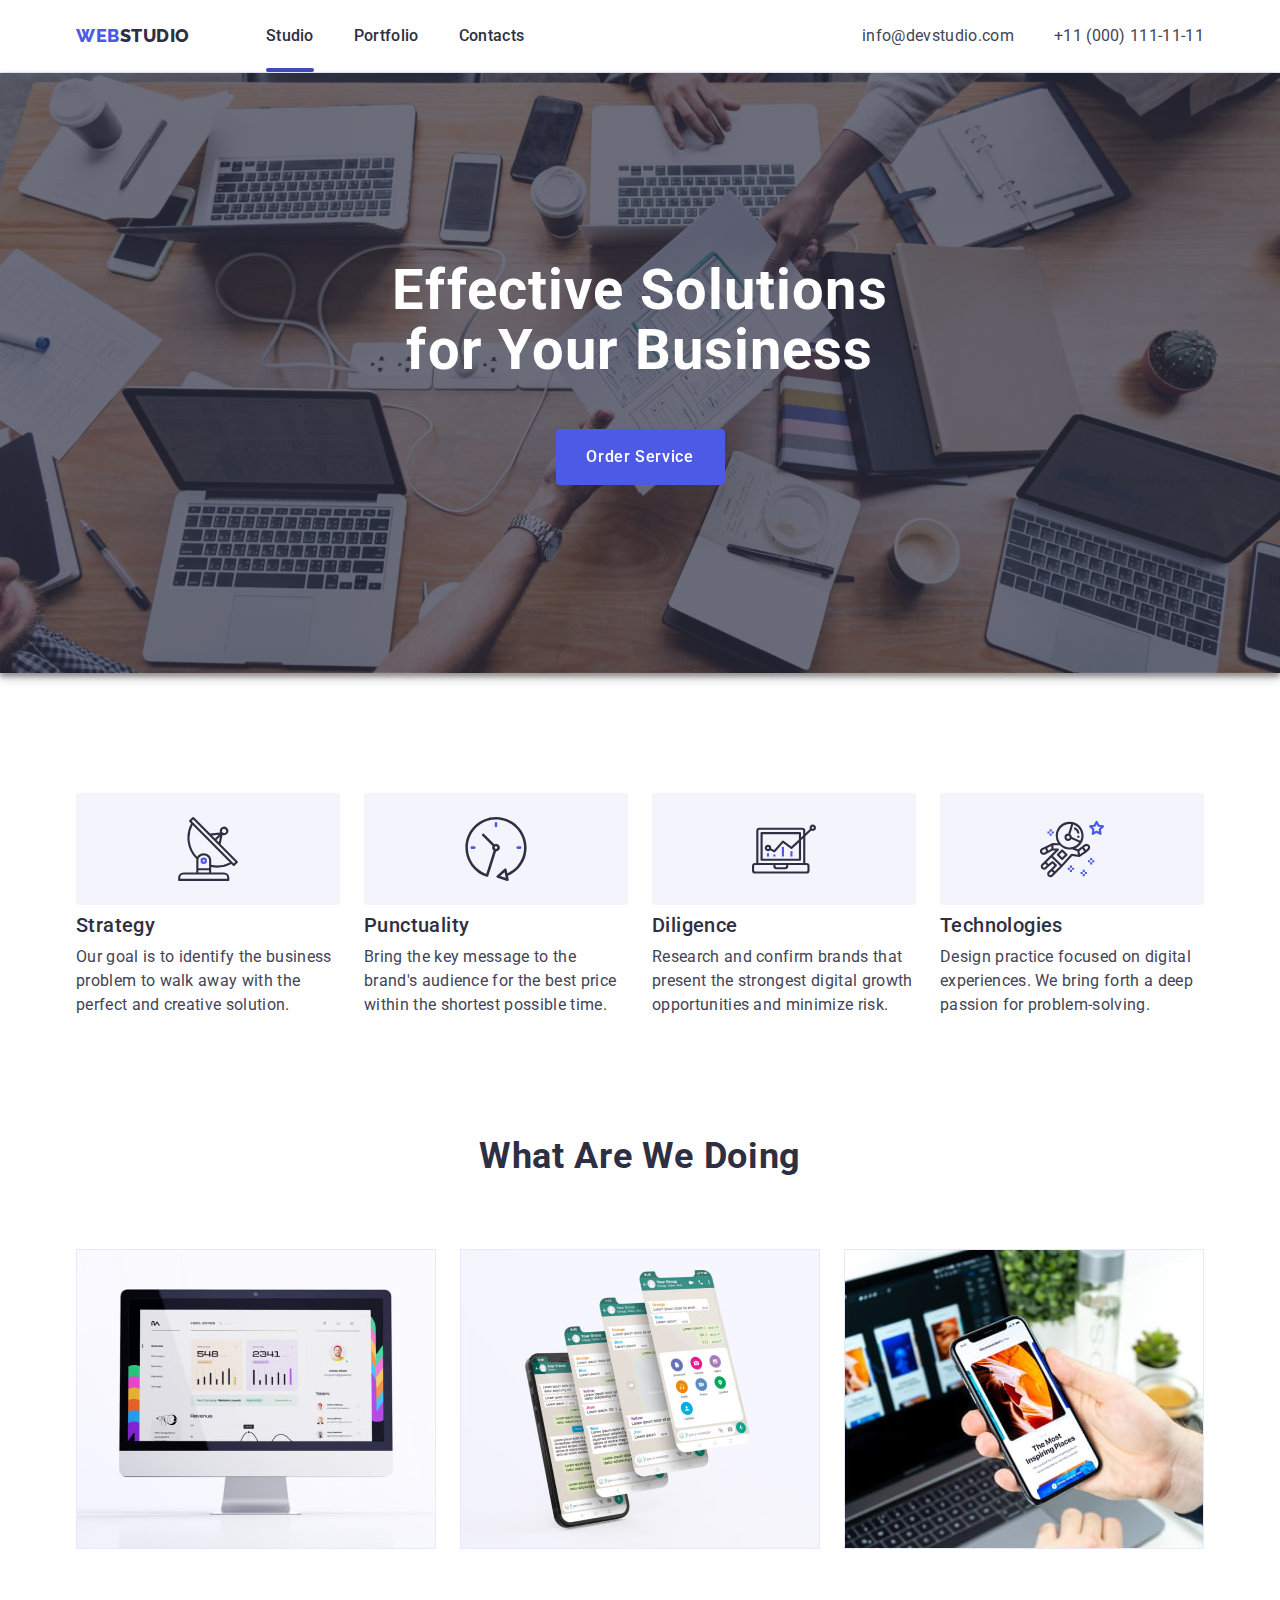
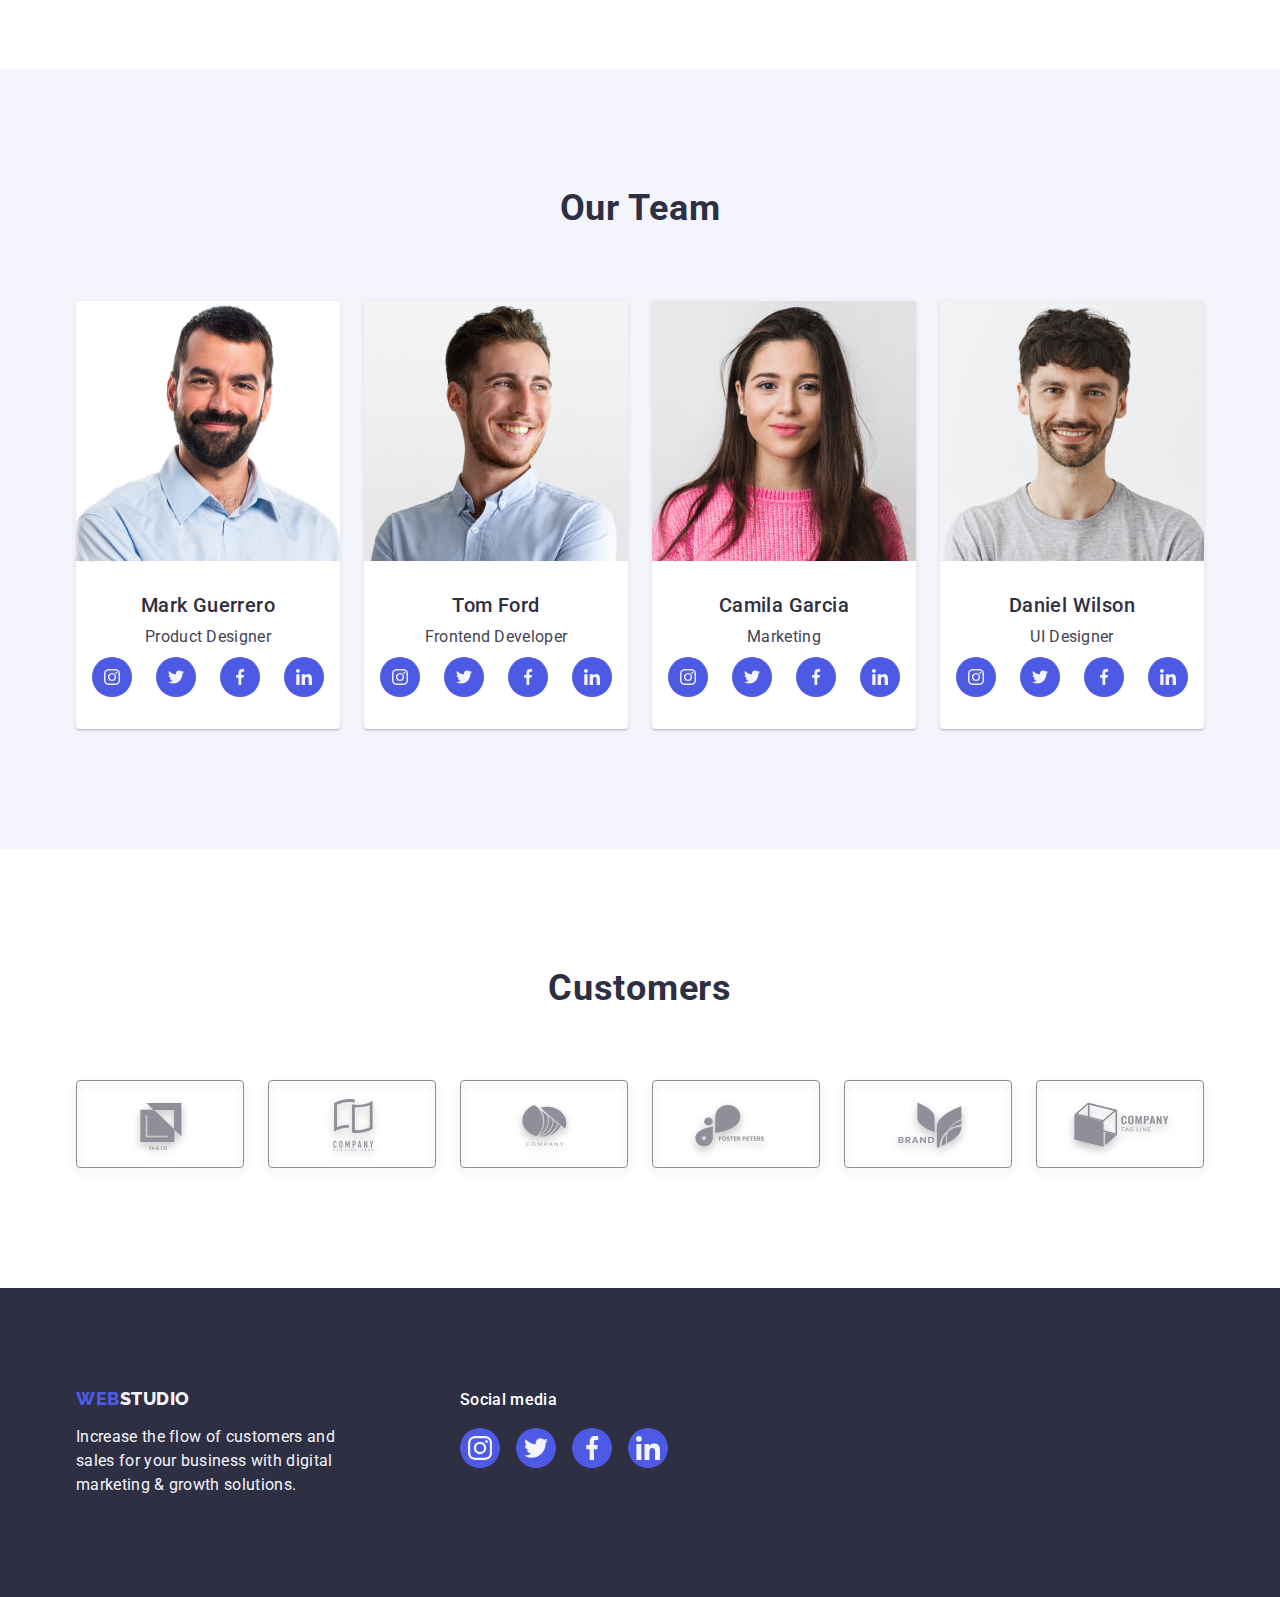
==== index.html @ bbe03c42 "overlay" ====
<!DOCTYPE html>
<html lang="en">
  <head>
    <meta charset="UTF-8" />
    <meta http-equiv="X-UA-Compatible" content="IE=edge" />
    <meta name="viewport" content="width=device-width, initial-scale=1.0" />
    <title>Web Studio</title>
    <!-- Fonts -->
    <link rel="preconnect" href="https://fonts.googleapis.com" />
    <link rel="preconnect" href="https://fonts.gstatic.com" crossorigin />
    <link
      href="https://fonts.googleapis.com/css2?family=Raleway:wght@800&family=Roboto:wght@400;500;700;900&display=swap"
      rel="stylesheet"
    />
    <!-- Normalize -->
    <link
      rel="stylesheet"
      href="https://cdnjs.cloudflare.com/ajax/libs/modern-normalize/1.0.0/modern-normalize.min.css"
    />
    <!-- css -->
    <link rel="stylesheet" href="css/styles.css" />
  </head>
  <body>
    <!-- header -->

    <header class="header">
      <!-- navigation -->
      <div class="container-header container">
        <nav class="header-nav">
          <a href="./index.html" class="header-nav-logo link logo"
            >Web<span class="logo-lead">Studio</span></a
          >
          <ul class="header-nav-list list">
            <li class="header-nav-item active">
              <a href="./index.html" class="header-nav-link link primary-text"
                >Studio</a
              >
            </li>
            <li class="header-nav-item">
              <a
                href="./portfolio.html"
                class="header-nav-link link primary-text"
                >Portfolio</a
              >
            </li>
            <li class="header-nav-item">
              <a href="" class="header-nav-link link primary-text">Contacts</a>
            </li>
          </ul>
        </nav>
        <!-- address -->
        <address class="header-address">
          <ul class="header-cont-list list">
            <li class="header-cont-item">
              <a
                href="mailto:info@devstudio.com"
                class="header-cont-link link primary-text"
                >info@devstudio.com</a
              >
            </li>
            <li class="header-cont-item">
              <a
                href="tel:+110001111111"
                class="header-cont-link link primary-text"
                >+11 (000) 111-11-11</a
              >
            </li>
          </ul>
        </address>
      </div>
    </header>
    <main>
      <!-- hero 1-->

      <section class="hero hero-bg">
        <div class="container">
          <h1 class="hero-title">Effective Solutions for Your Business</h1>
          <button type="button" class="hero-btn btn primary-text">
            Order Service
          </button>
        </div>
      </section>

      <!-- Features 2-->

      <section class="features section">
        <div class="container">
          <h2 hidden class="features-title">Features</h2>
          <ul class="features-list list">
            <li class="features-item">
              <div class="features-icon-bg">
                <svg class="features-icon" width="64" height="64">
                  <use href="./images/icons.svg#antenna"></use>
                </svg>
              </div>
              <!-- img -->
              <h3 class="features-subtitle subtitle">Strategy</h3>
              <p class="features-desc primary-text">
                Our goal is to identify the business problem to walk away with
                the perfect and creative solution.
              </p>
            </li>
            <li class="features-item">
              <div class="features-icon-bg">
                <svg class="features-icon" width="64" height="64">
                  <use href="./images/icons.svg#clock"></use>
                </svg>
              </div>
              <!-- img -->
              <h3 class="features-subtitle subtitle">Punctuality</h3>
              <p class="features-desc primary-text">
                Bring the key message to the brand's audience for the best price
                within the shortest possible time.
              </p>
            </li>
            <li class="features-item">
              <div class="features-icon-bg">
                <svg class="features-icon" width="64" height="64">
                  <use href="./images/icons.svg#diagram"></use>
                </svg>
              </div>
              <!-- img -->
              <h3 class="features-subtitle subtitle">Diligence</h3>
              <p class="features-desc primary-text">
                Research and confirm brands that present the strongest digital
                growth opportunities and minimize risk.
              </p>
            </li>
            <li class="features-item">
              <div class="features-icon-bg">
                <svg class="features-icon" width="64" height="64">
                  <use href="./images/icons.svg#astronaut"></use>
                </svg>
              </div>
              <!-- img -->
              <h3 class="features-subtitle subtitle">Technologies</h3>
              <p class="features-desc primary-text">
                Design practice focused on digital experiences. We bring forth a
                deep passion for problem-solving.
              </p>
            </li>
          </ul>
        </div>
      </section>

      <!-- Examples 3-->

      <section class="examples section">
        <div class="container">
          <h2 class="examples-title title">What are we doing</h2>
          <ul class="examples-list list">
            <li class="examples-item">
              <img
                src="./images/wawd/img1.jpg"
                alt="img1"
                width="360"
                class="examples-img"
              />
            </li>
            <li class="examples-item">
              <img
                src="./images/wawd/img2.jpg"
                alt="img2"
                width="360"
                class="examples-img"
              />
            </li>
            <li class="examples-item">
              <img
                src="./images/wawd/img3.jpg"
                alt="img3"
                width="360"
                class="examples-img"
              />
            </li>
          </ul>
        </div>
      </section>

      <!-- Our team 4-->

      <section class="team section">
        <div class="container">
          <h2 class="team-title title">Our Team</h2>
          <ul class="team-list list">
            <li class="team-item">
              <img
                src="./images/our_team/markguerrero.jpg"
                alt="Mark Guerrero"
                width="264"
                class="team-img"
              />
              <div class="team-card">
                <h3 class="team-subtitle subtitle">Mark Guerrero</h3>
                <p class="team-desc primary-text">Product Designer</p>
                <ul class="social-list-tc list">
                  <li class="social-item">
                    <a
                      href="https://www.instagram.com/"
                      target="_blank"
                      rel="noreferer noopener"
                      class="social-team-card"
                    >
                      <svg class="social-icon" width="16" height="16">
                        <use href="./images/icons.svg#instagram"></use>
                      </svg>
                    </a>
                  </li>
                  <li class="social-item">
                    <a
                      href="https://twitter.com/"
                      target="_blank"
                      rel="noreferer noopener"
                      class="social-team-card"
                    >
                      <svg class="social-icon" width="16" height="16">
                        <use href="./images/icons.svg#twitter"></use>
                      </svg>
                    </a>
                  </li>
                  <li class="social-item">
                    <a
                      href="https://facebook.com/"
                      target="_blank"
                      rel="noreferer noopener"
                      class="social-team-card"
                    >
                      <svg class="social-icon" width="16" height="16">
                        <use href="./images/icons.svg#facebook"></use>
                      </svg>
                    </a>
                  </li>
                  <li class="social-item">
                    <a
                      href="https://linkedin.com/"
                      target="_blank"
                      rel="noreferer noopener"
                      class="social-team-card"
                    >
                      <svg class="social-icon" width="16" height="16">
                        <use href="./images/icons.svg#linkedin"></use>
                      </svg>
                    </a>
                  </li>
                </ul>
              </div>
            </li>
            <li class="team-item">
              <img
                src="./images/our_team/tomford.jpg"
                alt="Tom Ford"
                width="264"
                class="team-img"
              />
              <div class="team-card">
                <h3 class="team-subtitle subtitle">Tom Ford</h3>
                <p class="team-desc primary-text">Frontend Developer</p>
                <ul class="social-list-tc list">
                  <li class="social-item">
                    <a
                      href="https://www.instagram.com/"
                      target="_blank"
                      rel="noreferer noopener"
                      class="social-team-card"
                    >
                      <svg class="social-icon" width="16" height="16">
                        <use href="./images/icons.svg#instagram"></use>
                      </svg>
                    </a>
                  </li>
                  <li class="social-item">
                    <a
                      href="https://twitter.com/"
                      target="_blank"
                      rel="noreferer noopener"
                      class="social-team-card"
                    >
                      <svg class="social-icon" width="16" height="16">
                        <use href="./images/icons.svg#twitter"></use>
                      </svg>
                    </a>
                  </li>
                  <li class="social-item">
                    <a
                      href="https://facebook.com/"
                      target="_blank"
                      rel="noreferer noopener"
                      class="social-team-card"
                    >
                      <svg class="social-icon" width="16" height="16">
                        <use href="./images/icons.svg#facebook"></use>
                      </svg>
                    </a>
                  </li>
                  <li class="social-item">
                    <a
                      href="https://linkedin.com/"
                      target="_blank"
                      rel="noreferer noopener"
                      class="social-team-card"
                    >
                      <svg class="social-icon" width="16" height="16">
                        <use href="./images/icons.svg#linkedin"></use>
                      </svg>
                    </a>
                  </li>
                </ul>
              </div>
            </li>
            <li class="team-item">
              <img
                src="./images/our_team/camilagarcia.jpg"
                alt="Camila Garcia"
                width="264"
                class="team-img"
              />
              <div class="team-card">
                <h3 class="team-subtitle subtitle">Camila Garcia</h3>
                <p class="team-desc primary-text">Marketing</p>
                <ul class="social-list-tc list">
                  <li class="social-item">
                    <a
                      href="https://www.instagram.com/"
                      target="_blank"
                      rel="noreferer noopener"
                      class="social-team-card"
                    >
                      <svg class="social-icon" width="16" height="16">
                        <use href="./images/icons.svg#instagram"></use>
                      </svg>
                    </a>
                  </li>
                  <li class="social-item">
                    <a
                      href="https://twitter.com/"
                      target="_blank"
                      rel="noreferer noopener"
                      class="social-team-card"
                    >
                      <svg class="social-icon" width="16" height="16">
                        <use href="./images/icons.svg#twitter"></use>
                      </svg>
                    </a>
                  </li>
                  <li class="social-item">
                    <a
                      href="https://facebook.com/"
                      target="_blank"
                      rel="noreferer noopener"
                      class="social-team-card"
                    >
                      <svg class="social-icon" width="16" height="16">
                        <use href="./images/icons.svg#facebook"></use>
                      </svg>
                    </a>
                  </li>
                  <li class="social-item">
                    <a
                      href="https://linkedin.com/"
                      target="_blank"
                      rel="noreferer noopener"
                      class="social-team-card"
                    >
                      <svg class="social-icon" width="16" height="16">
                        <use href="./images/icons.svg#linkedin"></use>
                      </svg>
                    </a>
                  </li>
                </ul>
              </div>
            </li>
            <li class="team-item">
              <img
                src="./images/our_team/danielwilson.jpg"
                alt="Daniel Wilson"
                width="264"
                class="team-img"
              />
              <div class="team-card">
                <h3 class="team-subtitle subtitle">Daniel Wilson</h3>
                <p class="team-desc primary-text">UI Designer</p>
                <ul class="social-list-tc list">
                  <li class="social-item">
                    <a
                      href="https://www.instagram.com/"
                      target="_blank"
                      rel="noreferer noopener"
                      class="social-team-card"
                    >
                      <svg class="social-icon" width="16" height="16">
                        <use href="./images/icons.svg#instagram"></use>
                      </svg>
                    </a>
                  </li>
                  <li class="social-item">
                    <a
                      href="https://twitter.com/"
                      target="_blank"
                      rel="noreferer noopener"
                      class="social-team-card"
                    >
                      <svg class="social-icon" width="16" height="16">
                        <use href="./images/icons.svg#twitter"></use>
                      </svg>
                    </a>
                  </li>
                  <li class="social-item">
                    <a
                      href="https://facebook.com/"
                      target="_blank"
                      rel="noreferer noopener"
                      class="social-team-card"
                    >
                      <svg class="social-icon" width="16" height="16">
                        <use href="./images/icons.svg#facebook"></use>
                      </svg>
                    </a>
                  </li>
                  <li class="social-item">
                    <a
                      href="https://linkedin.com/"
                      target="_blank"
                      rel="noreferer noopener"
                      class="social-team-card"
                    >
                      <svg class="social-icon" width="16" height="16">
                        <use href="./images/icons.svg#linkedin"></use>
                      </svg>
                    </a>
                  </li>
                </ul>
              </div>
            </li>
          </ul>
        </div>
      </section>

      <!-- Customers 5-->

      <section class="customers section">
        <div class="container">
          <h2 class="cust-title title">Customers</h2>
          <ul class="cust-list list">
            <li class="cust-list-item">
              <a
                href=""
                target="_blank"
                rel="noreferer noopener"
                class="cust-link"
              >
                <svg class="cust-icon" width="104" height="56">
                  <use href="./images/icons.svg#cx1"></use>
                </svg>
              </a>
            </li>
            <li class="cust-list-item">
              <a
                href=""
                target="_blank"
                rel="noreferer noopener"
                class="cust-link"
              >
                <svg class="cust-icon" width="104" height="56">
                  <use href="./images/icons.svg#cx2"></use>
                </svg>
              </a>
            </li>
            <li class="cust-list-item">
              <a
                href=""
                target="_blank"
                rel="noreferer noopener"
                class="cust-link"
              >
                <svg class="cust-icon" width="104" height="56">
                  <use href="./images/icons.svg#cx3"></use>
                </svg>
              </a>
            </li>
            <li class="cust-list-item">
              <a
                href=""
                target="_blank"
                rel="noreferer noopener"
                class="cust-link"
              >
                <svg class="cust-icon" width="104" height="56">
                  <use href="./images/icons.svg#cx4"></use>
                </svg>
              </a>
            </li>
            <li class="cust-list-item">
              <a
                href=""
                target="_blank"
                rel="noreferer noopener"
                class="cust-link"
              >
                <svg class="cust-icon" width="104" height="56">
                  <use href="./images/icons.svg#cx5"></use>
                </svg>
              </a>
            </li>
            <li class="cust-list-item">
              <a
                href=""
                target="_blank"
                rel="noreferer noopener"
                class="cust-link"
              >
                <svg class="cust-icon" width="104" height="56">
                  <use href="./images/icons.svg#cx6"></use>
                </svg>
              </a>
            </li>
          </ul>
        </div>
      </section>
    </main>

    <!-- footer -->

    <footer class="footer">
      <div class="container">
        <div class="footer-flex">
          <a href="./index.html" class="footer-logo link logo"
            >Web<span class="logo-footer">Studio</span></a
          >
          <p class="footer-desc primary-text">
            Increase the flow of customers and sales for your business with
            digital marketing & growth solutions.
          </p>
        </div>
        <div class="social-media">
          <p class="social-title subtitle primary-text">Social media</p>
          <ul class="social-list list">
            <li class="social-item">
              <a
                href="https://www.instagram.com/"
                target="_blank"
                rel="noreferer noopener"
                class="social-link"
              >
                <svg class="social-icon" width="24" height="24">
                  <use href="./images/icons.svg#instagram"></use>
                </svg>
              </a>
            </li>
            <li class="social-item">
              <a
                href="https://twitter.com/"
                target="_blank"
                rel="noreferer noopener"
                class="social-link"
              >
                <svg class="social-icon" width="24" height="24">
                  <use href="./images/icons.svg#twitter"></use>
                </svg>
              </a>
            </li>
            <li class="social-item">
              <a
                href="https://facebook.com/"
                target="_blank"
                rel="noreferer noopener"
                class="social-link"
              >
                <svg class="social-icon" width="24" height="24">
                  <use href="./images/icons.svg#facebook"></use>
                </svg>
              </a>
            </li>
            <li class="social-item">
              <a
                href="https://linkedin.com/"
                target="_blank"
                rel="noreferer noopener"
                class="social-link"
              >
                <svg class="social-icon" width="24" height="24">
                  <use href="./images/icons.svg#linkedin"></use>
                </svg>
              </a>
            </li>
          </ul>
        </div>
      </div>
    </footer>

    <!-- JS  -->

    <script src="./js/modal.js"></script>
  </body>
</html>
---- css/styles.css ----
:root {
  --main-text-color: #434455;
  --bg-color: #ffffff; /* Header, team card background */
  --primary-brand-color: #4d5ae5; /* CTAs Focused Active states Links */
  --pressed-state-color: #404bbf; /* CTAs */
  --dark-color: #2e2f42; /* Overlays Shadows Headings logo*/
  --light-bg-color: #f4f4fd; /* Light mode backgrounds Light mode Dialogs/alerts */
  --acccent-color: #e7e9fc; /* Accent color Hairlines Subtle backgrounds */
  --help-text-color: #8e8f99; /* Helper text Deemphasized text */
  --val-field-color: #31d0aa; /*Valid fields Success messages */
  --cont-width: 1158px;
  --gap-team-card: 24px;
}

body {
  font-family: 'Roboto', sans-serif;
  letter-spacing: 0.02em;

  color: var(--main-text-color);
  background-color: var(--bg-color);
}

h1,
h2,
h3,
h4,
h5,
h6 {
  padding: 0;
  margin: 0;
}

p,
ul {
  padding: 0;
  margin: 0;
}

img {
  display: block;
  max-width: 100%;
}

.section {
  padding: 120px 0;
}
.container {
  width: 1158px;
  padding: 0 15px;
  margin-left: auto;
  margin-right: auto;
}

.current.link {
  color: var(--pressed-state-color);
}

.link {
  text-decoration: none;
}

.list {
  list-style: none;
}

.logo {
  font-family: 'Raleway', sans-serif;
  font-weight: 800;
  font-size: 18px;
  line-height: 1.17;
  letter-spacing: 0.03em;
  text-transform: uppercase;

  color: var(--primary-brand-color);
}

.logo-lead {
  color: var(--dark-color);
}
.logo-footer {
  color: var(--light-bg-color);
}

.title {
  font-weight: 700;
  font-size: 36px;
  line-height: 1.11;
  text-align: center;
  letter-spacing: 0.02em;
  text-transform: capitalize;

  color: var(--dark-color);
}

.subtitle {
  font-weight: 500;
  font-size: 20px;
  line-height: 1.2;
  letter-spacing: 0.02em;
  text-align: center;

  color: var(--dark-color);
}

.primary-text {
  font-size: 16px;
  line-height: 1.5;

  color: var(--main-text-color);
}
.btn {
  font-family: 'Roboto', sans-serif;
  font-weight: 500;
  letter-spacing: 0.04em;

  cursor: pointer;
}

/* Header*/
.container-header {
  display: flex;
  align-items: center;
}

.header {
  border-bottom: 1px solid var(--acccent-color);
  box-shadow: 0px 2px 1px rgba(46, 47, 66, 0.08),
    0px 1px 1px rgba(46, 47, 66, 0.16), 0px 1px 6px rgba(46, 47, 66, 0.08);
}

.header-nav {
  display: flex;
  margin-right: auto;
  align-items: center;
}

.header-nav-logo {
  display: block;
  padding: 24px 0;
  margin-right: 76px;
}

.header-nav-link {
  display: block;
  padding: 24px 0;
  font-weight: 500;
  color: var(--dark-color);
  transition: color 250ms cubic-bezier(0.4, 0, 0.2, 1);
}

.header-nav-list {
  display: flex;
  gap: 40px;
}

.header-nav-item {
  position: relative;
}

.header-nav-item::after {
  content: '';
  position: absolute;
  bottom: 0px;
  left: 0px;

  display: inline-block;
  width: 100%;
  height: 4px;

  border-radius: 2px;
}

.header-nav-item.active::after {
  background: var(--pressed-state-color);
}

.header-cont-list {
  display: flex;
  gap: 40px;
}

.header-cont-item {
}

.header-cont-link {
  display: block;
  padding: 24px 0;
  color: var(--main-text-color);
  transition: color 250ms cubic-bezier(0.4, 0, 0.2, 1);
}

.header-address {
  font-style: normal;
}

.header-nav-link:hover,
.header-nav-link:focus,
.header-cont-link:hover,
.header-cont-link:focus {
  color: var(--pressed-state-color);
}

/* Hero section - Studio*/

.hero {
  text-align: center;
  background-color: var(--dark-color);
  padding: 188px 0;
  box-shadow: 0px 4px 4px rgba(0, 0, 0, 0.25);
}
.hero-bg {
  background-image: linear-gradient(
      rgba(46, 47, 66, 0.7),
      rgba(46, 47, 66, 0.7)
    ),
    url(../images/hero/people_office.jpg);

  background-position: center;
  background-repeat: no-repeat;
  background-size: cover;
  max-width: 1440px;
  min-height: 480px;
  margin-right: auto;
  margin-left: auto;

  filter: drop-shadow(0px 4px 4px rgba(0, 0, 0, 0.25));
}

.hero-title {
  max-width: 496px;
  margin: 0 auto 48px;

  font-weight: 700;
  font-size: 56px;
  line-height: 1.07;

  letter-spacing: 0.02em;

  color: var(--bg-color);
}

.hero-btn {
  display: block;
  margin: auto;
  min-width: 169px;
  height: 56px;
  border-radius: 4px;
  border: none;
  color: var(--bg-color);
  background-color: var(--primary-brand-color);

  transition: background-color 250ms cubic-bezier(0.4, 0, 0.2, 1);
}

.hero-btn:hover,
.hero-btn:focus {
  background-color: var(--pressed-state-color);
}

/* Feature section - Studio*/

.features {
}

.features-title {
}

.features-list {
  display: flex;
  flex-wrap: wrap;
  gap: var(--gap-team-card);
}

.features-item {
  flex-basis: calc((100% - 3 * var(--gap-team-card)) / 4);
}

.features-subtitle {
  text-align: left;
  margin-bottom: 8px;
}

.features-desc {
}

.features-icon-bg {
  display: flex;
  justify-content: center;
  align-items: center;
  margin-bottom: 8px;
  border-radius: 4px;
  background: var(--light-bg-color);
  height: 112px;
}

.features-icon {
  margin: 0;
  width: 64px;
  height: 64px;
}

/* Examples - Studio*/

.examples {
  padding-top: 0;
}

.examples-title {
  margin-bottom: 72px;
}

.examples-list {
  display: flex;
  flex-wrap: wrap;
  gap: var(--gap-team-card);
}

.examples-item {
  flex-basis: calc((100% - 48px) / 3);
}

.examples-img {
}

/* Our Team - Studio*/

.team {
  background-color: var(--light-bg-color);
}

.team-title {
  margin-bottom: 72px;
}

.team-list {
  display: flex;
  flex-wrap: wrap;
  gap: var(--gap-team-card);
}

.team-item {
  flex-basis: calc((100% - 3 * var(--gap-team-card)) / 4);
  background-color: var(--bg-color);
  border-radius: 0px 0px 4px 4px;
  box-shadow: 0px 1px 6px rgba(46, 47, 66, 0.08),
    0px 1px 1px rgba(46, 47, 66, 0.16), 0px 2px 1px rgba(46, 47, 66, 0.08);
}

.team-card {
  padding: 32px 0px;
}

.team-img {
}

.team-subtitle {
  margin-bottom: 8px;
}

.team-desc {
  text-align: center;
  margin-bottom: 8px;
}

.social-team-card {
  display: flex;
  width: 100%;
  height: 100%;
  background-color: var(--primary-brand-color);
  border-radius: 50%;
  align-items: center;
  justify-content: center;
  transition: background-color 250ms cubic-bezier(0.4, 0, 0.2, 1);
}

.social-list-tc {
  display: flex;
  justify-content: center;
  gap: 24px;
}

.social-team-card:hover,
.social-team-card:focus {
  background-color: var(--pressed-state-color);
}

/* Customers */

.customers {
}

.cust-title {
  margin-bottom: 72px;
  line-height: 1.1;
}
.cust-list {
  display: flex;
  gap: 24px;
}
.cust-link {
  display: flex;
  align-items: center;
  justify-content: center;
  width: 100%;
  height: 100%;
  border: 1px solid var(--help-text-color);
  border-radius: 4px;
  color: var(--help-text-color);

  transition: background-color 250ms cubic-bezier(0.4, 0, 0.2, 1),
    color 250ms cubic-bezier(0.4, 0, 0.2, 1);
}

.cust-list-item {
  width: calc((100% - 120px) / 6);
  height: 88px;
  filter: drop-shadow(0px 4px 4px rgba(0, 0, 0, 0.25));
}
.cust-icon {
  fill: currentColor;
  transition: fill 250ms cubic-bezier(0.4, 0, 0.2, 1);
}

.cust-link:hover,
.cust-link:focus {
  border-color: var(--pressed-state-color);
  color: var(--pressed-state-color);
}

.cust-icon:hover,
.cust-icon:focus {
  fill: currentColor;
}

/* Footer */

.footer {
  padding: 100px 0;
  background-color: var(--dark-color);
}

footer .container {
  display: flex;
  align-items: baseline;
}

.footer-flex {
  margin-right: 120px;
}

.footer-logo {
  display: inline-block;
  margin-bottom: 16px;
}

.footer-desc {
  width: 264px;
  color: var(--light-bg-color);
}

.social-title {
  text-align: left;
  margin-bottom: 16px;
  color: var(--bg-color);
}

.social-list {
  display: flex;
  gap: 16px;
}

.social-item {
  width: 40px;
  height: 40px;
}

.social-link {
  display: flex;
  background-color: var(--primary-brand-color);
  border-radius: 50%;
  justify-content: center;
  align-items: center;
  width: 100%;
  height: 100%;
  transition: background-color 250ms cubic-bezier(0.4, 0, 0.2, 1);
}

.social-icon {
  margin: 0;
  fill: var(--light-bg-color);
}

.social-link:hover,
.social-link:focus {
  background-color: var(--val-field-color);
}
/* main - portfolio */

.portfolio {
  padding-top: 96px;
}

.portfolio-btn-items {
  display: flex;
  gap: var(--gap-team-card);
  margin-bottom: 72px;
  justify-content: center;
}

.btn-item {
}

.portfolio-btn {
  padding: 12px 24px;
  color: var(--primary-brand-color);
  background-color: var(--light-bg-color);
  border: 1px solid var(--acccent-color);
  border-radius: 4px;

  transition: color 250ms cubic-bezier(0.4, 0, 0.2, 1),
    background-color 250ms cubic-bezier(0.4, 0, 0.2, 1),
    box-shadow 250ms cubic-bezier(0.4, 0, 0.2, 1);
}

.portfolio-list {
  display: flex;
  flex-wrap: wrap;
  column-gap: var(--gap-team-card);
  row-gap: calc(2 * var(--gap-team-card));
}

.portfolio-item {
  width: calc((100% - 48px) / 3);
}

.portfolio-card {
  padding: 32px 16px;
  border: 1px solid var(--acccent-color);
  border-top: none;
}

.portfolio-link {
  display: block;

  transition: box-shadow 250ms cubic-bezier(0.4, 0, 0.2, 1);
}

.portfolio-img {
  position: relative;
}

.portfolio-subtitle {
  text-align: left;
  margin-bottom: 8px;
}

.portfolio-desc {
  text-align: left;
}

.portfolio-btn:hover,
.portfolio-btn:focus {
  color: var(--bg-color);
  background-color: var(--pressed-state-color);
  border: 1px solid transparent;
  box-shadow: 0px 3px 1px rgba(0, 0, 0, 0.1), 0px 2px 1px rgba(0, 0, 0, 0.08),
    0px 2px 2px rgba(0, 0, 0, 0.12);
}

.portfolio-link:hover,
.portfolio-link:focus {
  box-shadow: 0px 1px 6px rgba(46, 47, 66, 0.08),
    0px 1px 1px rgba(46, 47, 66, 0.16), 0px 2px 1px rgba(46, 47, 66, 0.08);
}

.team-thumb {
  position: relative;

  overflow: hidden;
}
.overlay {
  position: absolute;
  top: 0;
  left: 0;
  transform: translateY(100%);
  width: 100%;
  height: 100%;
  padding: 40px 32px;
  background-color: var(--primary-brand-color);
}
.overlay-text {
  letter-spacing: 0.02em;
  color: var(--light-bg-color);
}

.portfolio-item:hover .overlay {
  transform: translateY(0);
}
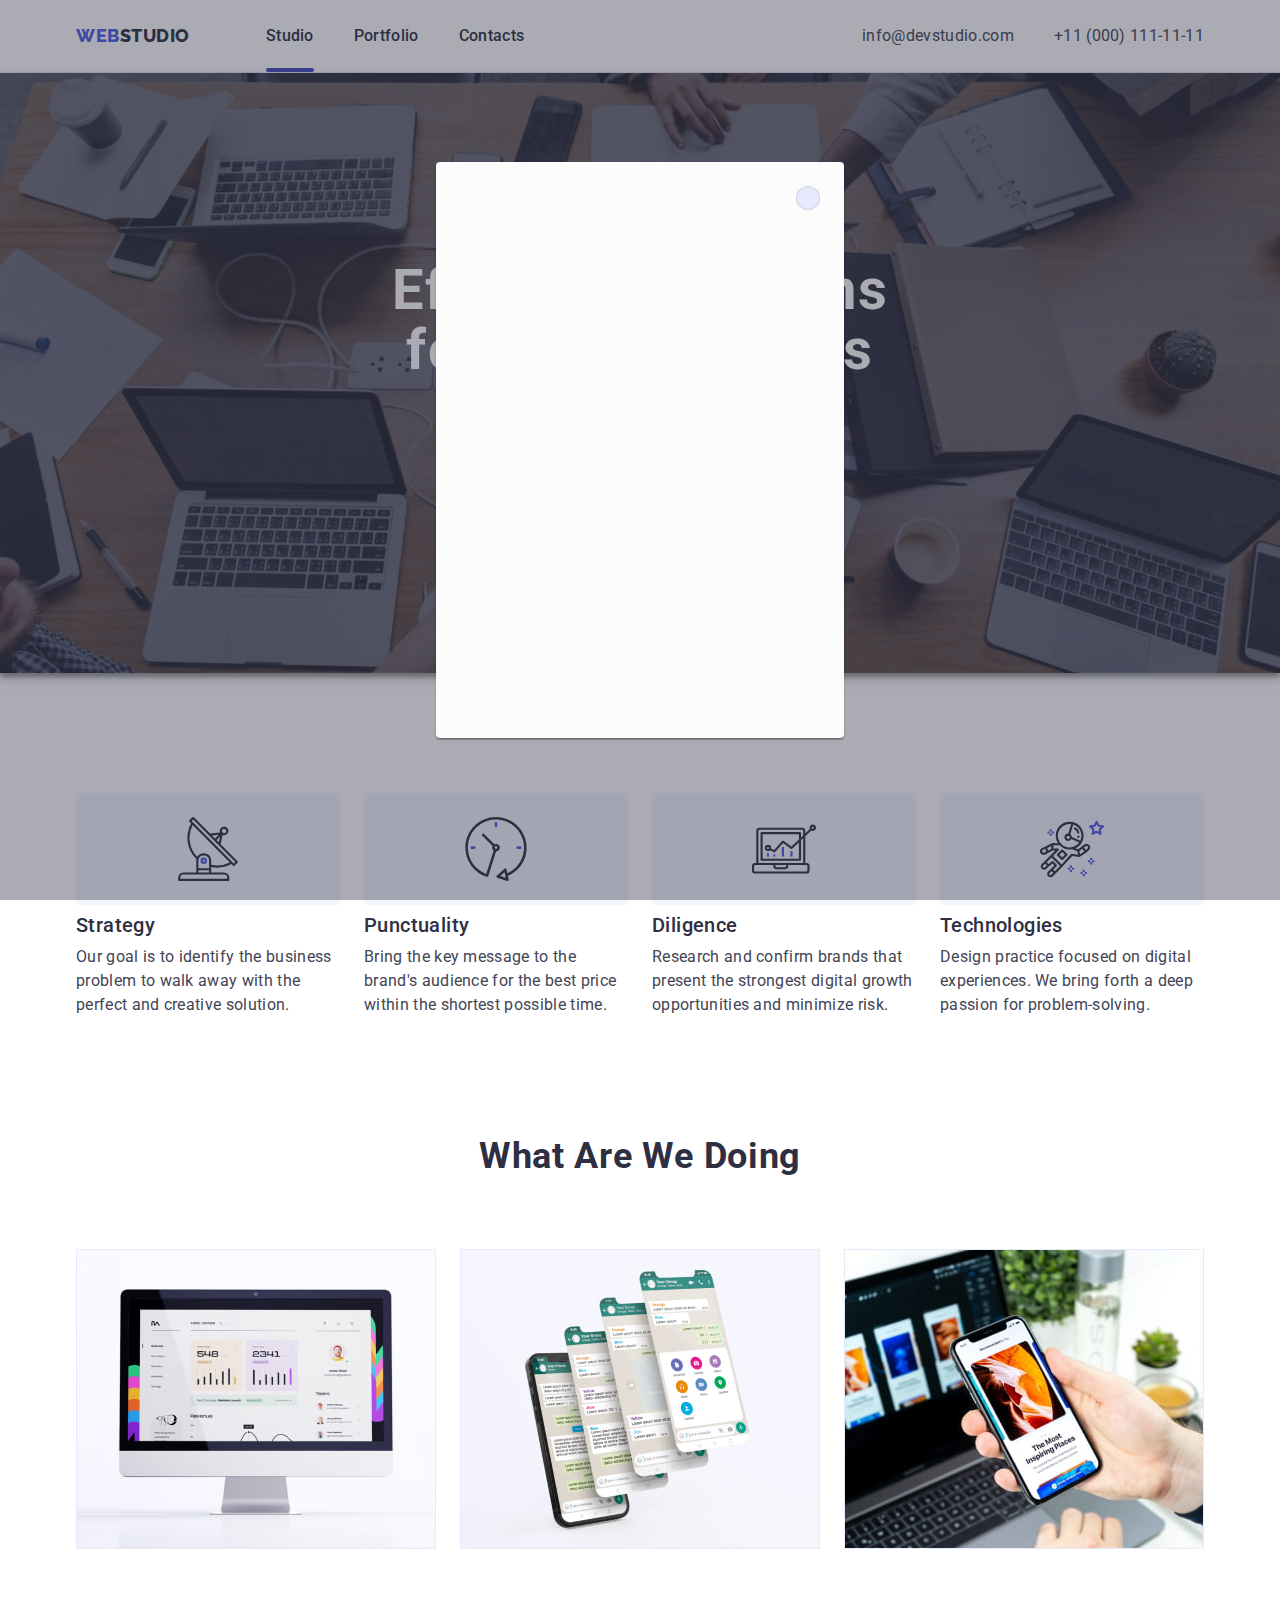
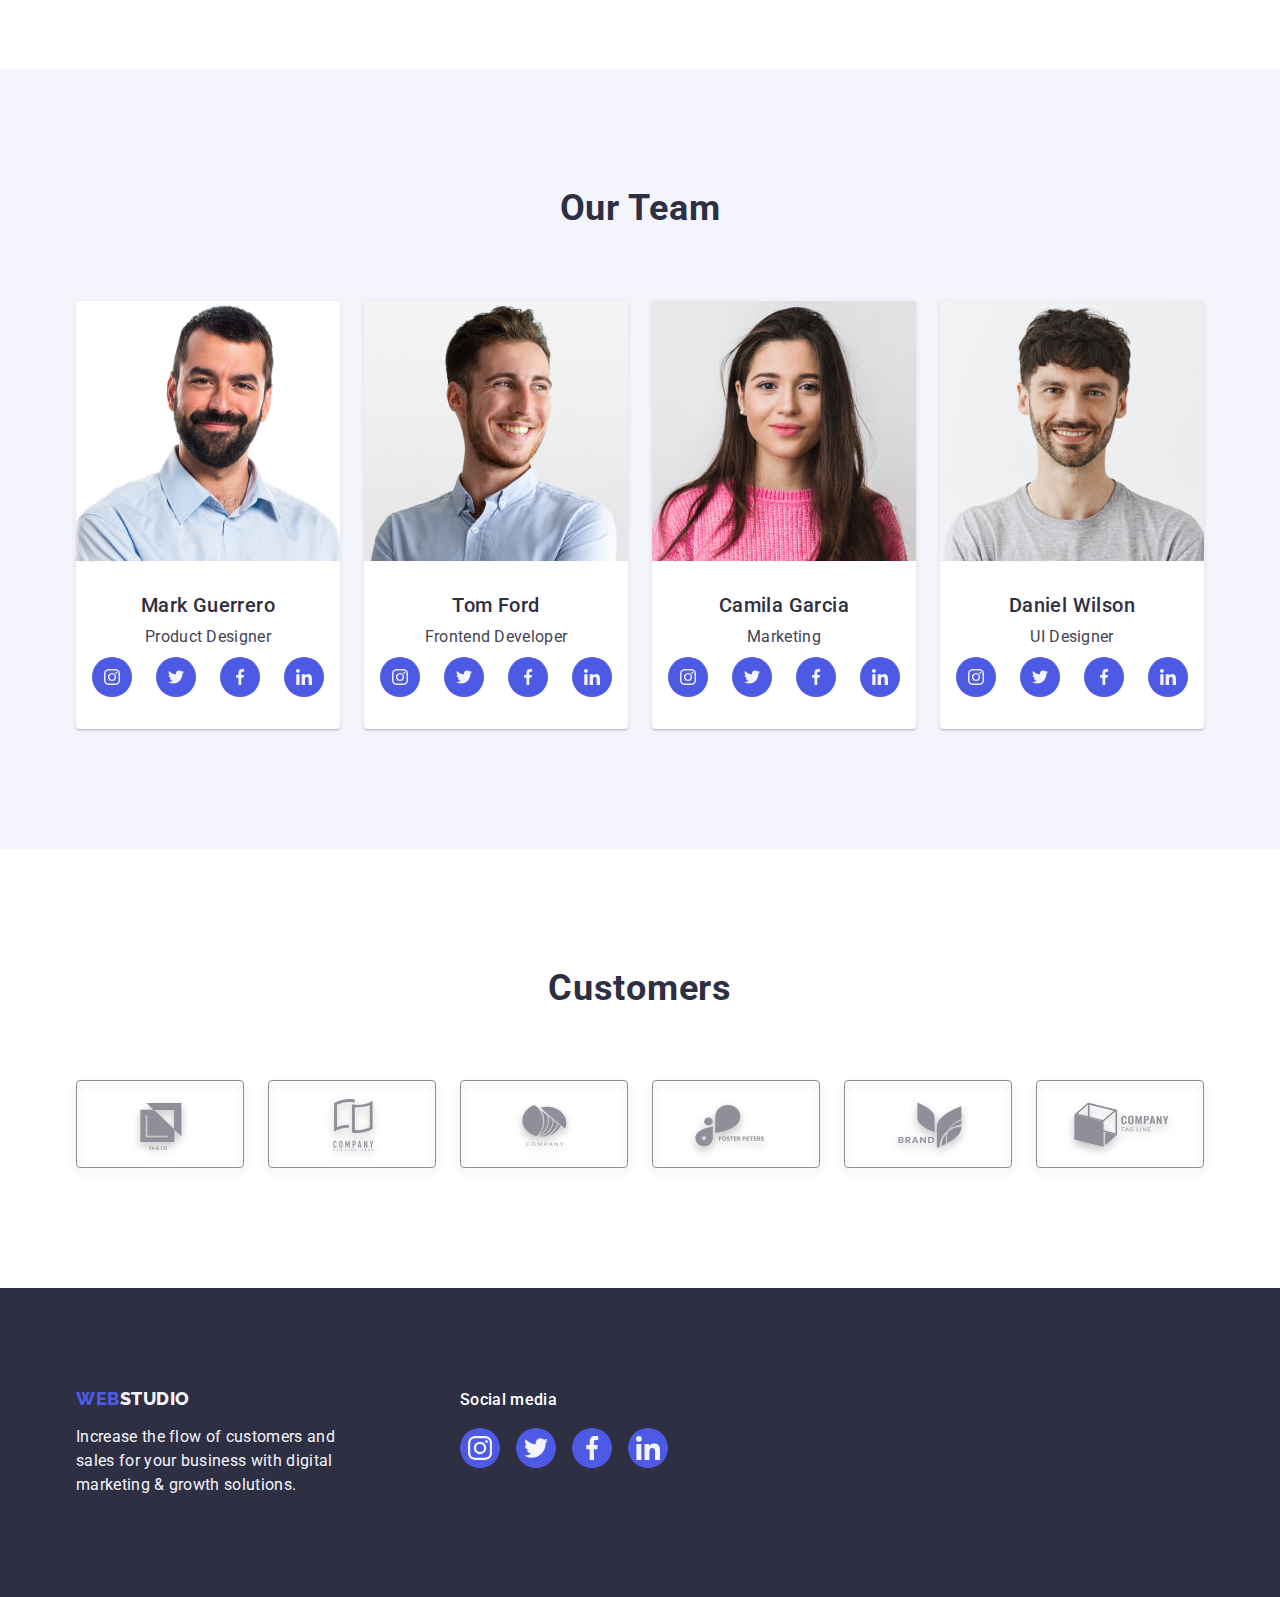
==== commit 78a76e08: "modal window" ====
--- a/index.html
+++ b/index.html
@@ -75,7 +75,7 @@
       <section class="hero hero-bg">
         <div class="container">
           <h1 class="hero-title">Effective Solutions for Your Business</h1>
-          <button type="button" class="hero-btn btn primary-text">
+          <button type="button" class="hero-btn btn primary-text" data-modal-open>
             Order Service
           </button>
         </div>
@@ -587,6 +587,20 @@
       </div>
     </footer>
 
+    
+    <!-- Modal wndow -->
+
+    <div class="backdrop" data-modal>
+      <div class="modal-window">
+        <button type="button" class="button-close" data-modal-close></button>
+        <svg class="modal-button-icon" width="8" hight="8">
+          <use></use>
+        </svg>
+        </button>
+      </div>
+    </div>
+
+
     <!-- JS  -->
 
     <script src="./js/modal.js"></script>
--- a/css/styles.css
+++ b/css/styles.css
@@ -533,7 +533,7 @@
   width: calc((100% - 48px) / 3);
 }
 
-.portfolio-card {
+.portfolio-card7 {
   padding: 32px 16px;
   border: 1px solid var(--acccent-color);
   border-top: none;
@@ -587,6 +587,7 @@
   height: 100%;
   padding: 40px 32px;
   background-color: var(--primary-brand-color);
+  transition: transform 250ms cubic-bezier(0.4, 0, 0.2, 1);
 }
 .overlay-text {
   letter-spacing: 0.02em;
@@ -596,3 +597,48 @@
 .portfolio-item:hover .overlay {
   transform: translateY(0);
 }
+
+/* Modal window */
+.backdrop {
+  position: fixed;
+  top: 0;
+  left: 0;
+  width: 100%;
+  height: 100%;
+
+  background: rgba(46, 47, 66, 0.4);
+
+  visibility: visible;
+  opacity: 1;
+  pointer-events: initial;
+}
+
+.modal-window {
+  position: absolute;
+  top: calc(50%);
+  left: calc(50%);
+  transform: translateX(-50%) translateY(-50%);
+  width: 408px;
+  height: 576px;
+
+  background: #fcfcfc;
+  box-shadow: 0px 1px 1px rgba(0, 0, 0, 0.14), 0px 1px 3px rgba(0, 0, 0, 0.12),
+    0px 2px 1px rgba(0, 0, 0, 0.2);
+  border-radius: 4px;
+}
+
+.button-close {
+  position: absolute;
+  right: 24px;
+  top: 24px;
+  width: 24px;
+  height: 24px;
+
+  background: #e7e9fc;
+  border: 1px solid rgba(0, 0, 0, 0.1);
+  border-radius: 50%;
+
+  display: flex;
+  justify-content: center;
+  align-items: center;
+}
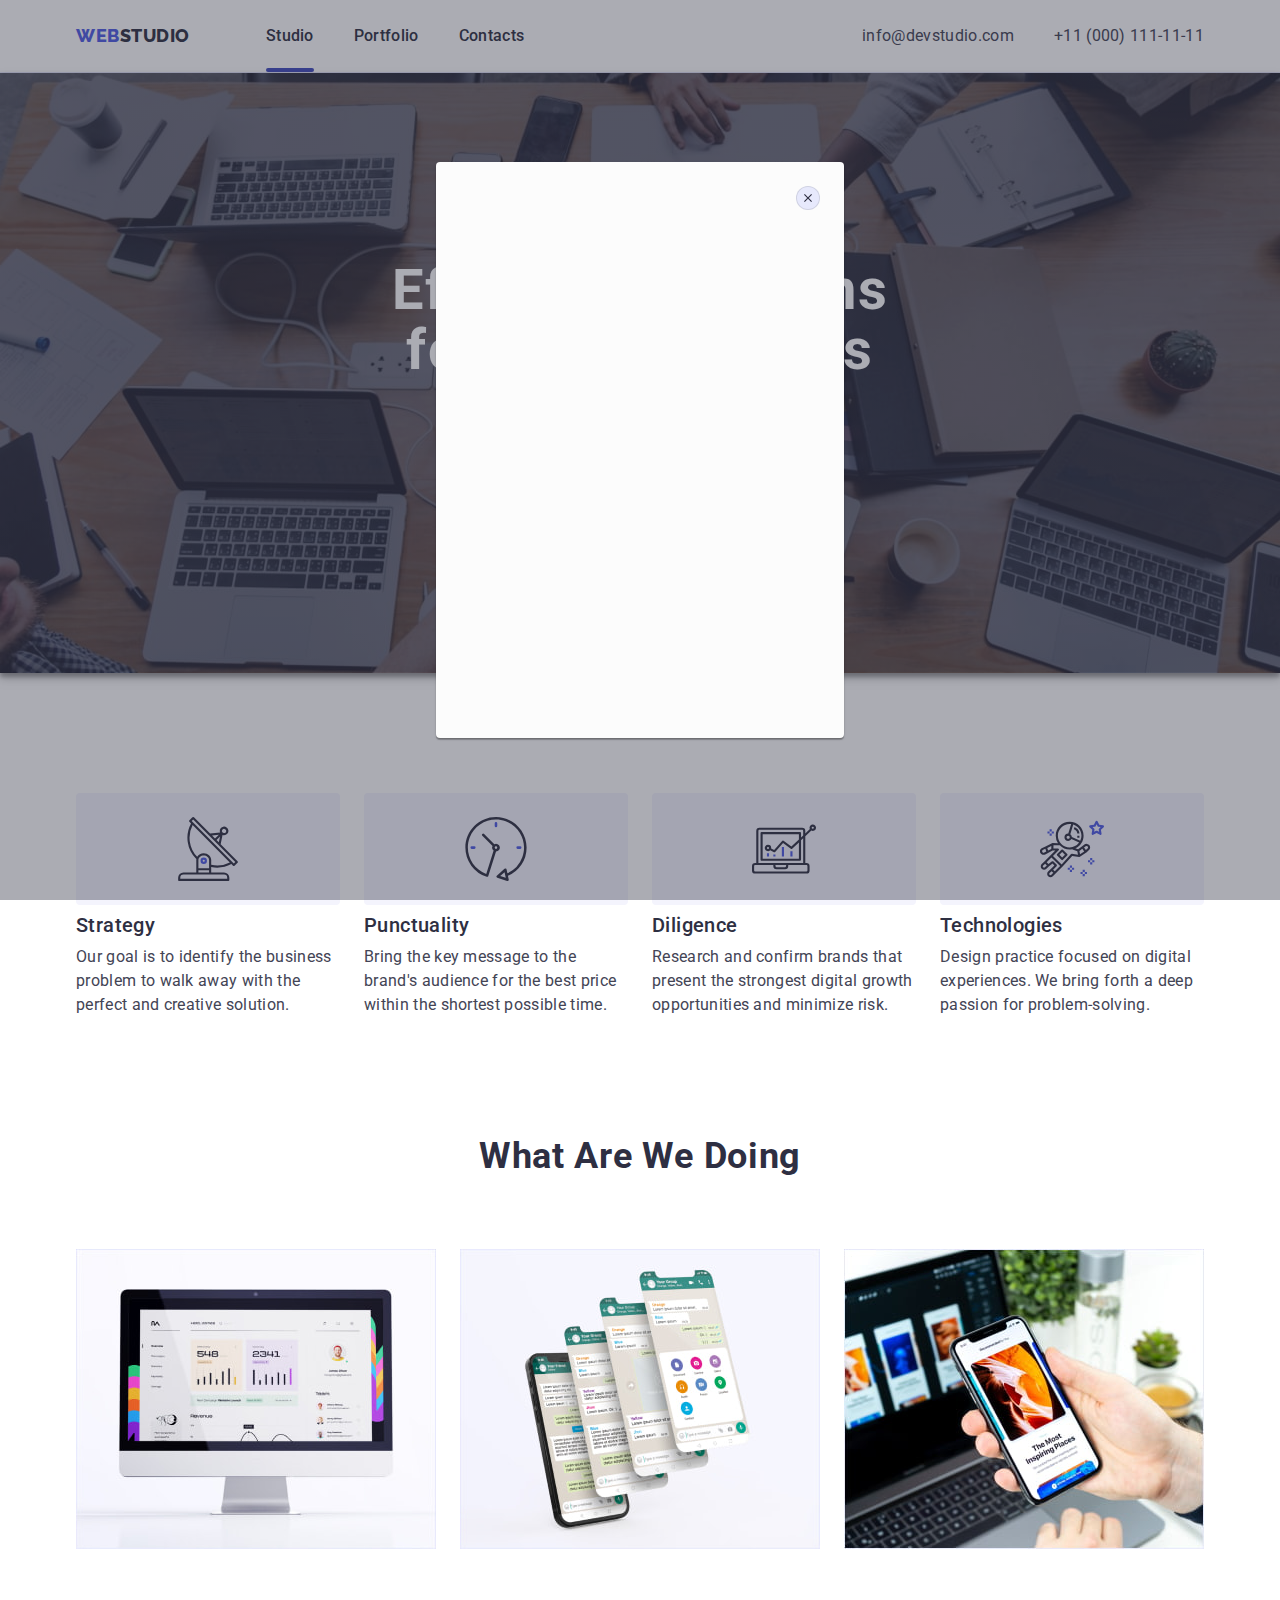
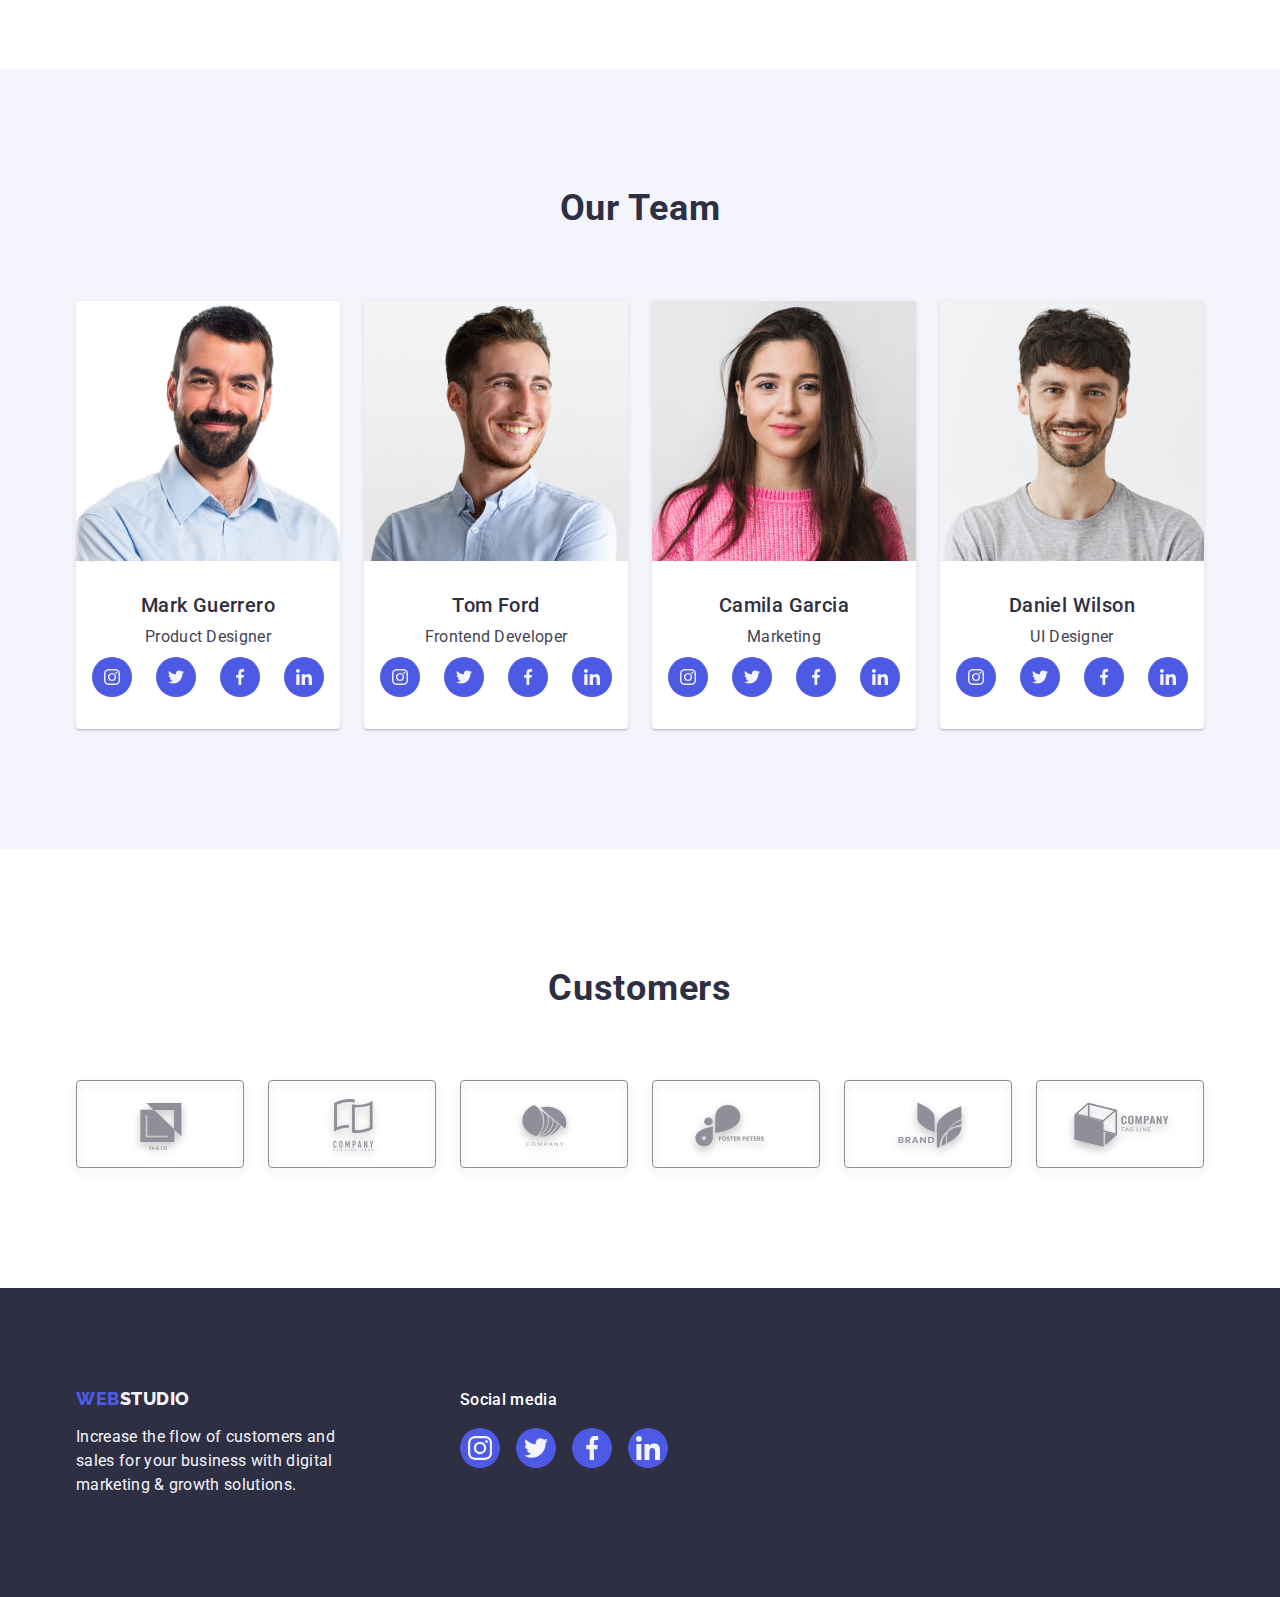
==== commit 9032abe8: "btn" ====
--- a/index.html
+++ b/index.html
@@ -75,7 +75,11 @@
       <section class="hero hero-bg">
         <div class="container">
           <h1 class="hero-title">Effective Solutions for Your Business</h1>
-          <button type="button" class="hero-btn btn primary-text" data-modal-open>
+          <button
+            type="button"
+            class="hero-btn btn primary-text"
+            data-modal-open
+          >
             Order Service
           </button>
         </div>
@@ -587,20 +591,18 @@
       </div>
     </footer>
 
-    
     <!-- Modal wndow -->
 
     <div class="backdrop" data-modal>
       <div class="modal-window">
-        <button type="button" class="button-close" data-modal-close></button>
-        <svg class="modal-button-icon" width="8" hight="8">
-          <use></use>
-        </svg>
+        <button type="button" class="button-close" data-modal-close>
+          <svg class="modal-button-icon" width="8" hight="8">
+            <use href="./images/icons.svg#close"></use>
+          </svg>
         </button>
       </div>
     </div>
 
-
     <!-- JS  -->
 
     <script src="./js/modal.js"></script>
--- a/css/styles.css
+++ b/css/styles.css
@@ -476,12 +476,14 @@
 
 .social-link {
   display: flex;
-  background-color: var(--primary-brand-color);
-  border-radius: 50%;
   justify-content: center;
   align-items: center;
   width: 100%;
   height: 100%;
+
+  background-color: var(--primary-brand-color);
+  border-radius: 50%;
+
   transition: background-color 250ms cubic-bezier(0.4, 0, 0.2, 1);
 }
 
@@ -633,6 +635,7 @@
   top: 24px;
   width: 24px;
   height: 24px;
+  padding: 0;
 
   background: #e7e9fc;
   border: 1px solid rgba(0, 0, 0, 0.1);
@@ -642,3 +645,12 @@
   justify-content: center;
   align-items: center;
 }
+.modal-button-icon {
+  fill: var(--dark-color);
+}
+
+.backdrop.is-hidden {
+  visibility: hidden;
+  opacity: 0;
+  pointer-events:none;
+}
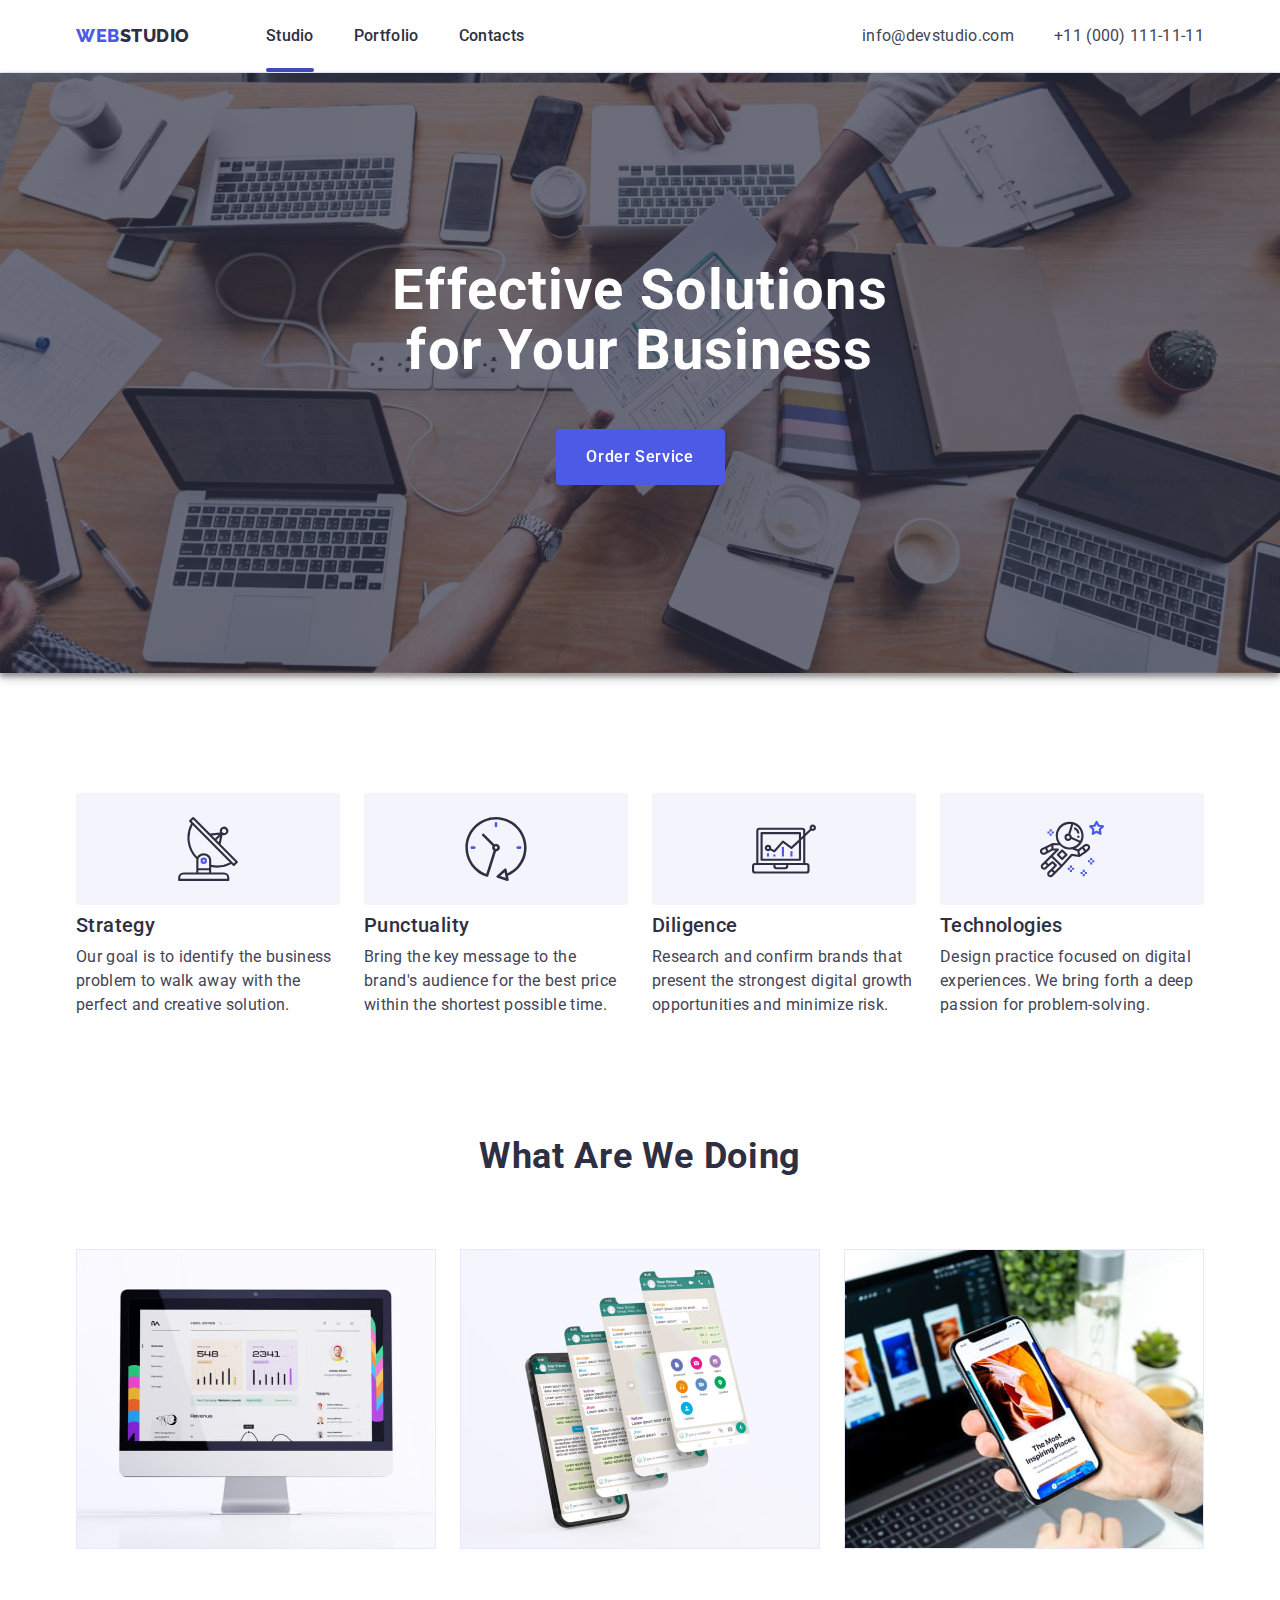
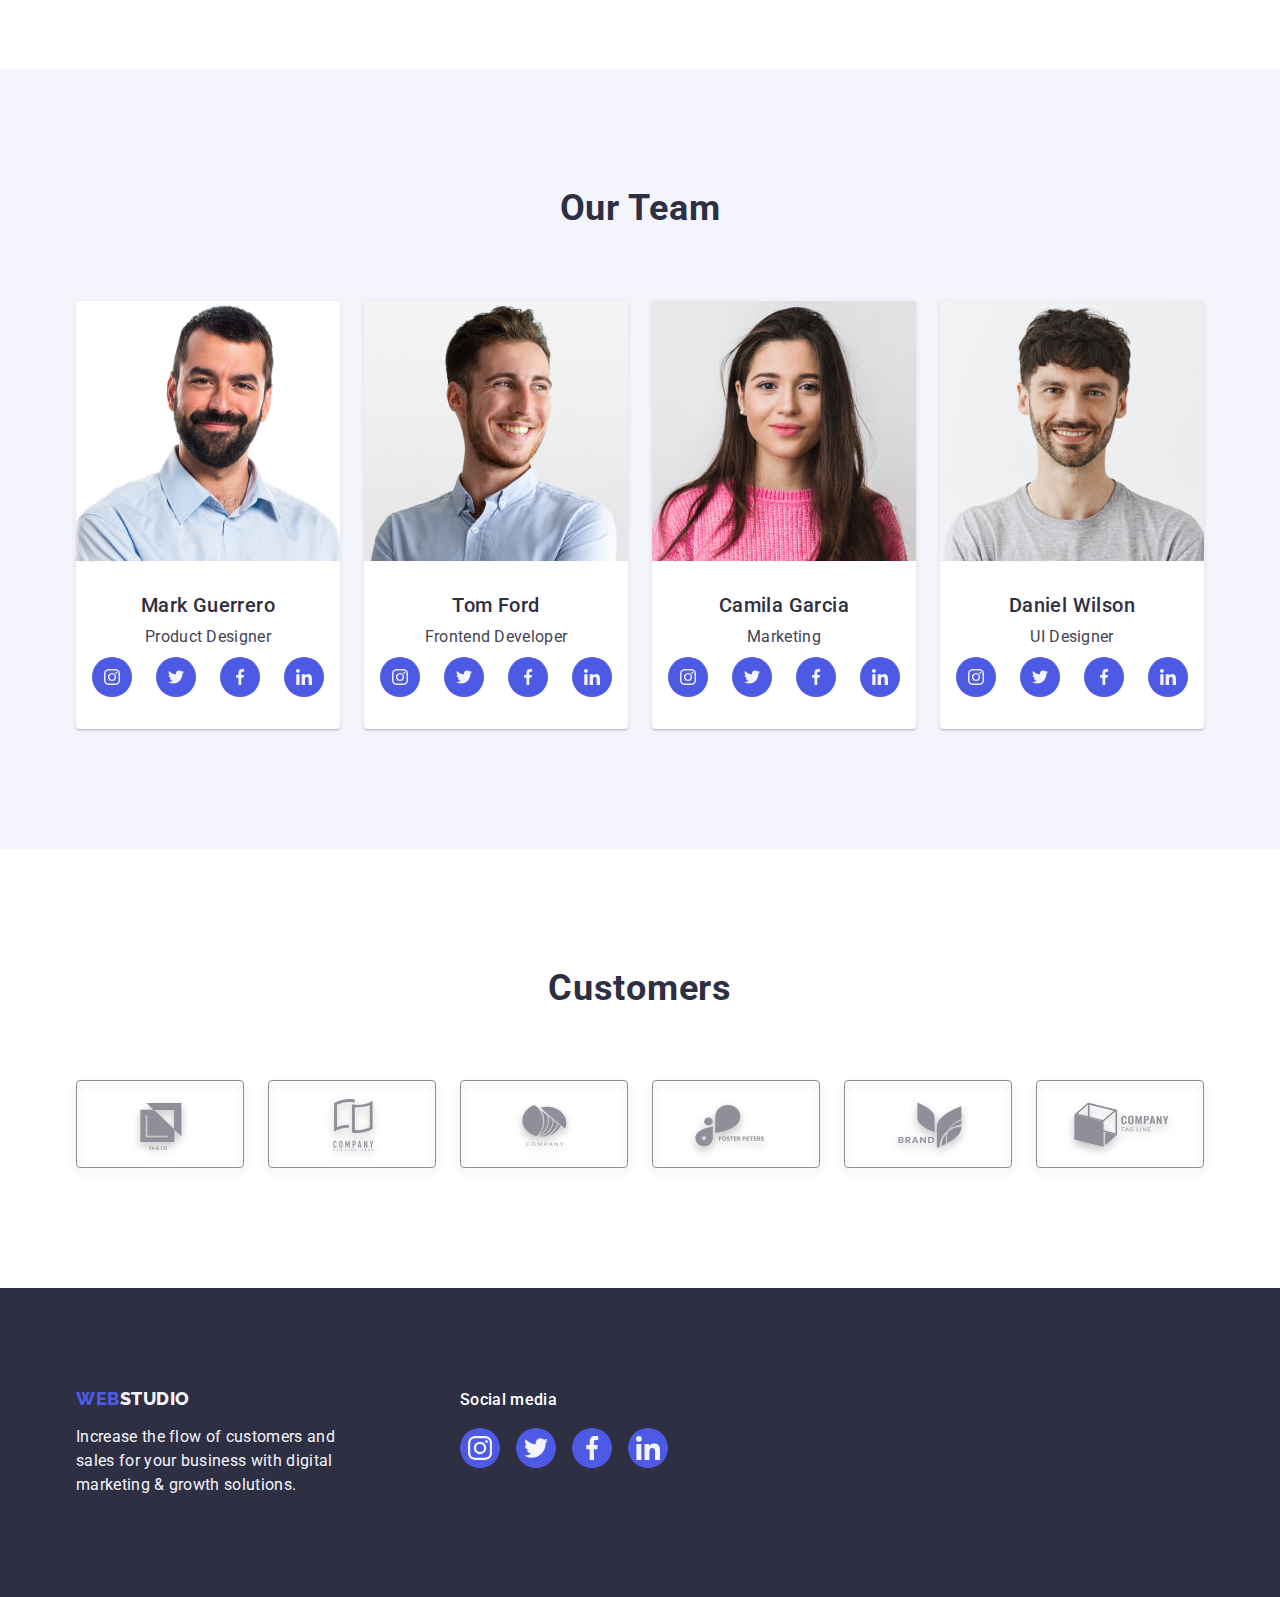
==== commit e0b1e405: "Update index.html" ====
--- a/index.html
+++ b/index.html
@@ -593,10 +593,10 @@
 
     <!-- Modal wndow -->
 
-    <div class="backdrop" data-modal>
+    <div class="backdrop is-hidden" data-modal>
       <div class="modal-window">
         <button type="button" class="button-close" data-modal-close>
-          <svg class="modal-button-icon" width="8" hight="8">
+          <svg class="modal-button-icon" width="8" height="8">
             <use href="./images/icons.svg#close"></use>
           </svg>
         </button>
--- a/css/styles.css
+++ b/css/styles.css
@@ -627,6 +627,8 @@
   box-shadow: 0px 1px 1px rgba(0, 0, 0, 0.14), 0px 1px 3px rgba(0, 0, 0, 0.12),
     0px 2px 1px rgba(0, 0, 0, 0.2);
   border-radius: 4px;
+
+  transition: transform 250ms cubic-bezier(0.4, 0, 0.2, 1);
 }
 
 .button-close {
@@ -654,3 +656,9 @@
   opacity: 0;
   pointer-events:none;
 }
+
+.backdrop.is-hidden .modal-window {
+
+  opacity: 0;
+  transform: translateX(-50%) translateY(-70%);
+}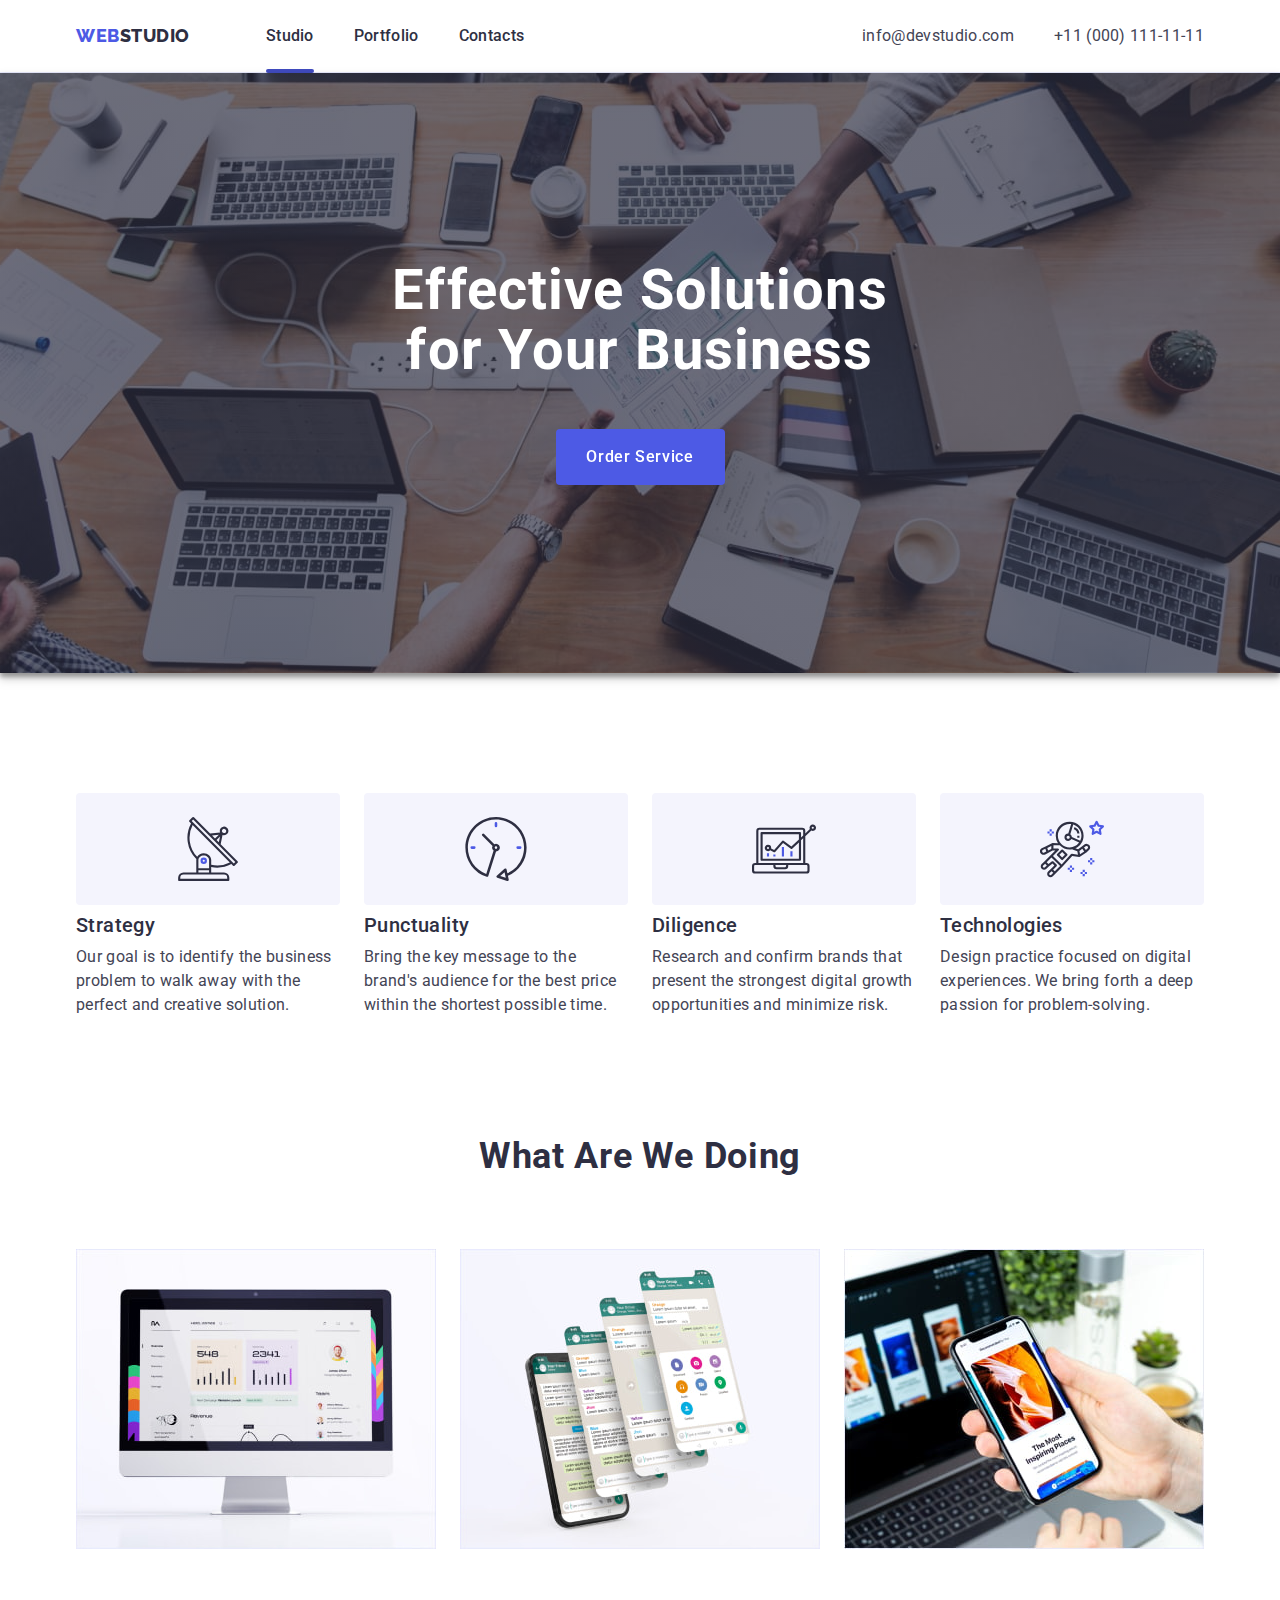
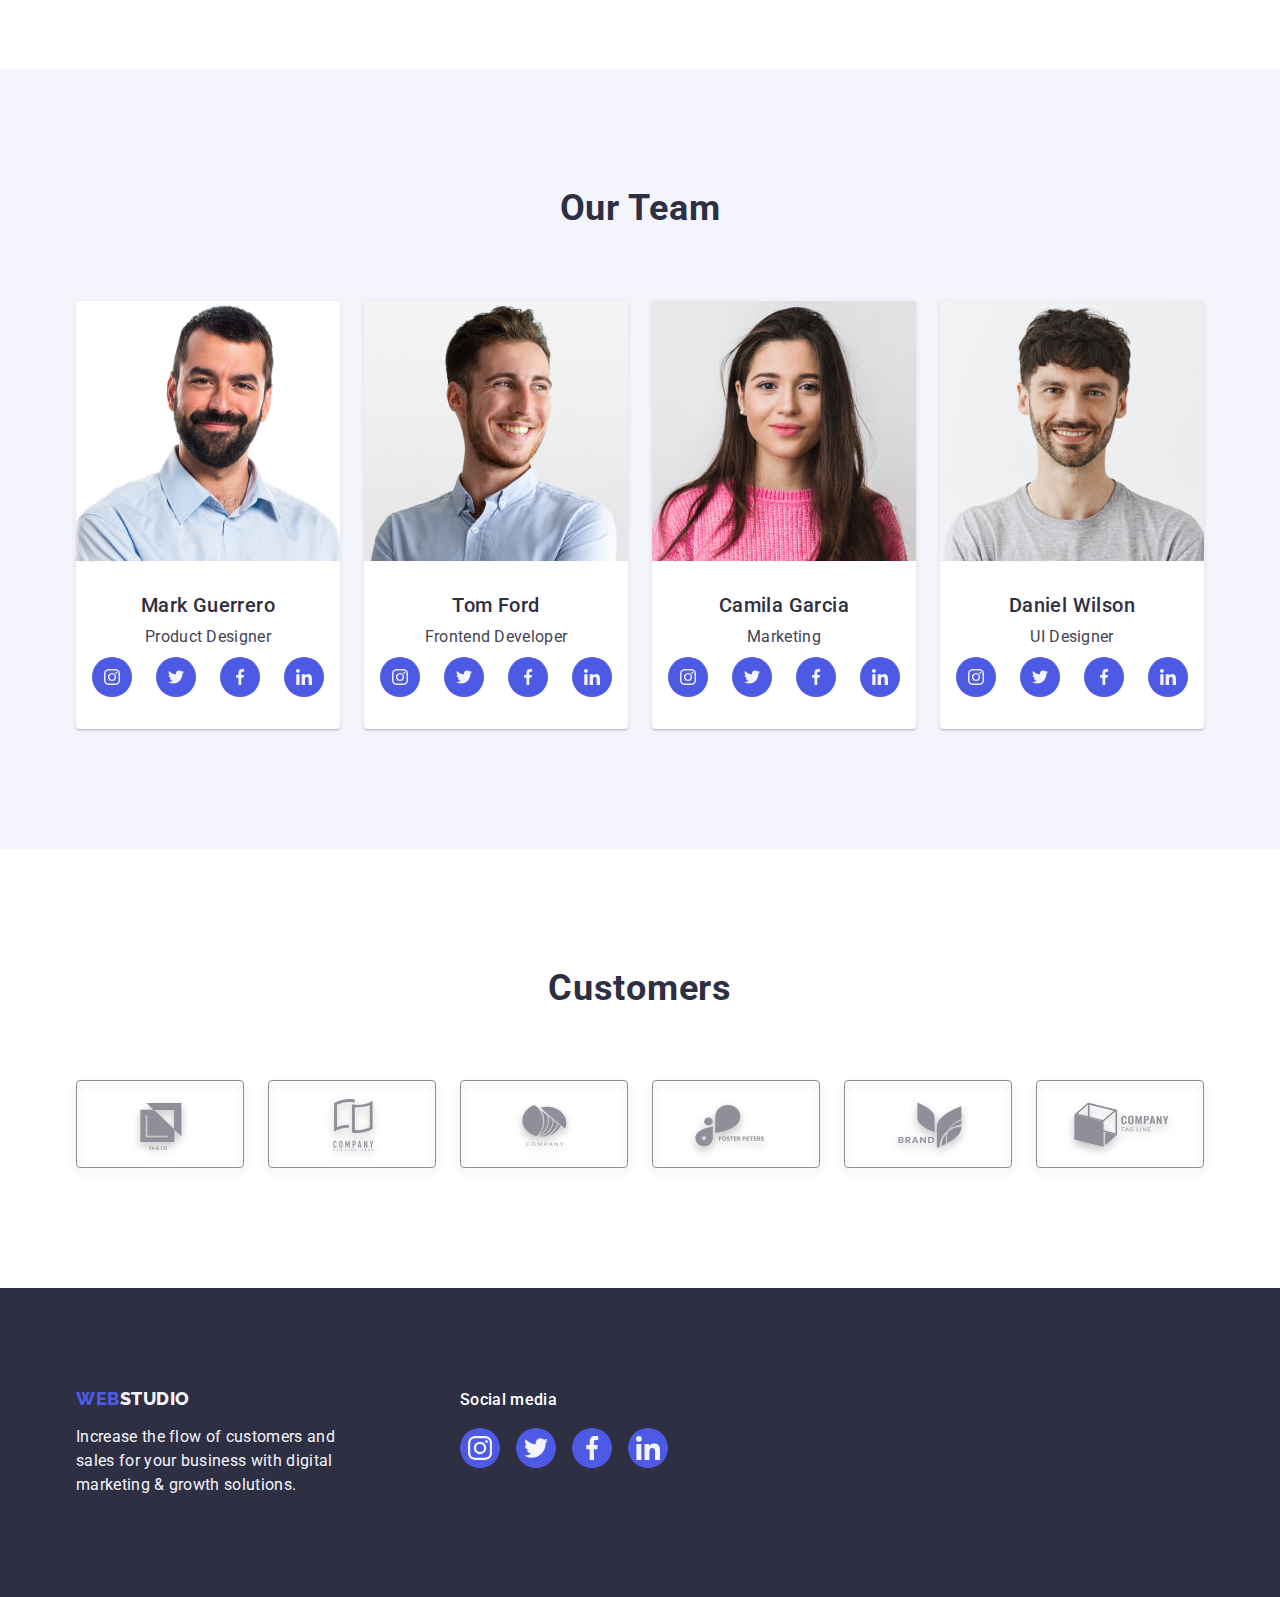
==== commit 0c571705: "Update index.html" ====
--- a/index.html
+++ b/index.html
@@ -31,8 +31,10 @@
             >Web<span class="logo-lead">Studio</span></a
           >
           <ul class="header-nav-list list">
-            <li class="header-nav-item active">
-              <a href="./index.html" class="header-nav-link link primary-text"
+            <li class="header-nav-item">
+              <a
+                href="./index.html"
+                class="header-nav-link link primary-text active"
                 >Studio</a
               >
             </li>
--- a/css/styles.css
+++ b/css/styles.css
@@ -153,14 +153,14 @@
   gap: 40px;
 }
 
-.header-nav-item {
+.active {
   position: relative;
 }
 
-.header-nav-item::after {
+.active::after {
   content: '';
   position: absolute;
-  bottom: 0px;
+  bottom: -1px;
   left: 0px;
 
   display: inline-block;
@@ -168,11 +168,12 @@
   height: 4px;
 
   border-radius: 2px;
-}
-
-.header-nav-item.active::after {
   background: var(--pressed-state-color);
 }
+
+/* .header-nav-item.active::after {
+  background: var(--pressed-state-color);
+} */
 
 .header-cont-list {
   display: flex;
@@ -418,7 +419,8 @@
 }
 .cust-icon {
   fill: currentColor;
-  transition: fill 250ms cubic-bezier(0.4, 0, 0.2, 1);
+  transition: fill 250ms cubic-bezier(0.4, 0, 0.2, 1), border-color 250ms cubic-bezier(0.4, 0, 0.2, 1),
+    color 250ms cubic-bezier(0.4, 0, 0.2, 1);
 }
 
 .cust-link:hover,
@@ -519,9 +521,11 @@
   border: 1px solid var(--acccent-color);
   border-radius: 4px;
 
-  transition: color 250ms cubic-bezier(0.4, 0, 0.2, 1),
-    background-color 250ms cubic-bezier(0.4, 0, 0.2, 1),
-    box-shadow 250ms cubic-bezier(0.4, 0, 0.2, 1);
+      transition: color 250ms cubic-bezier(0.4, 0, 0.2, 1),
+          background-color 250ms cubic-bezier(0.4, 0, 0.2, 1),
+          border-color 250ms cubic-bezier(0.4, 0, 0.2, 1),
+          box-shadow 250ms cubic-bezier(0.4, 0, 0.2, 1);
+        
 }
 
 .portfolio-list {
@@ -535,7 +539,7 @@
   width: calc((100% - 48px) / 3);
 }
 
-.portfolio-card7 {
+.portfolio-card {
   padding: 32px 16px;
   border: 1px solid var(--acccent-color);
   border-top: none;
@@ -558,6 +562,7 @@
 
 .portfolio-desc {
   text-align: left;
+  
 }
 
 .portfolio-btn:hover,
@@ -567,12 +572,15 @@
   border: 1px solid transparent;
   box-shadow: 0px 3px 1px rgba(0, 0, 0, 0.1), 0px 2px 1px rgba(0, 0, 0, 0.08),
     0px 2px 2px rgba(0, 0, 0, 0.12);
+
 }
 
 .portfolio-link:hover,
 .portfolio-link:focus {
   box-shadow: 0px 1px 6px rgba(46, 47, 66, 0.08),
     0px 1px 1px rgba(46, 47, 66, 0.16), 0px 2px 1px rgba(46, 47, 66, 0.08);
+    transform: translateY(0%);
+    transform: translateY(0%);
 }
 
 .team-thumb {
@@ -619,16 +627,17 @@
   position: absolute;
   top: calc(50%);
   left: calc(50%);
-  transform: translateX(-50%) translateY(-50%);
+  transform: translate(-50%,-50%) scale(1);
   width: 408px;
-  height: 576px;
+  min-height: 576px;
 
   background: #fcfcfc;
   box-shadow: 0px 1px 1px rgba(0, 0, 0, 0.14), 0px 1px 3px rgba(0, 0, 0, 0.12),
     0px 2px 1px rgba(0, 0, 0, 0.2);
   border-radius: 4px;
 
-  transition: transform 250ms cubic-bezier(0.4, 0, 0.2, 1);
+  transition: transform 250ms cubic-bezier(0.4, 0, 0.2, 1),opacity 250ms cubic-bezier(0.4, 0, 0.2, 1),
+    visibility 250ms cubic-bezier(0.4, 0, 0.2, 1);
 }
 
 .button-close {
@@ -646,9 +655,14 @@
   display: flex;
   justify-content: center;
   align-items: center;
+
+  cursor: pointer
+
+  transition: background-color 250ms cubic-bezier(0.4, 0, 0.2, 1), border 250ms cubic-bezier(0.4, 0, 0.2, 1);
 }
 .modal-button-icon {
   fill: var(--dark-color);
+  transition: fill 250ms cubic-bezier(0.4, 0, 0.2, 1);
 }
 
 .backdrop.is-hidden {
@@ -661,4 +675,15 @@
 
   opacity: 0;
   transform: translateX(-50%) translateY(-70%);
-}+}
+
+.button-close:hover,
+.button-close:focus {
+  background-color: var(--pressed-state-color);
+  border: none;
+}
+
+.button-close:hover .modal-button-icon,
+.button-close:focus .modal-button-icon {
+  fill: var(--bg-color)
+  }
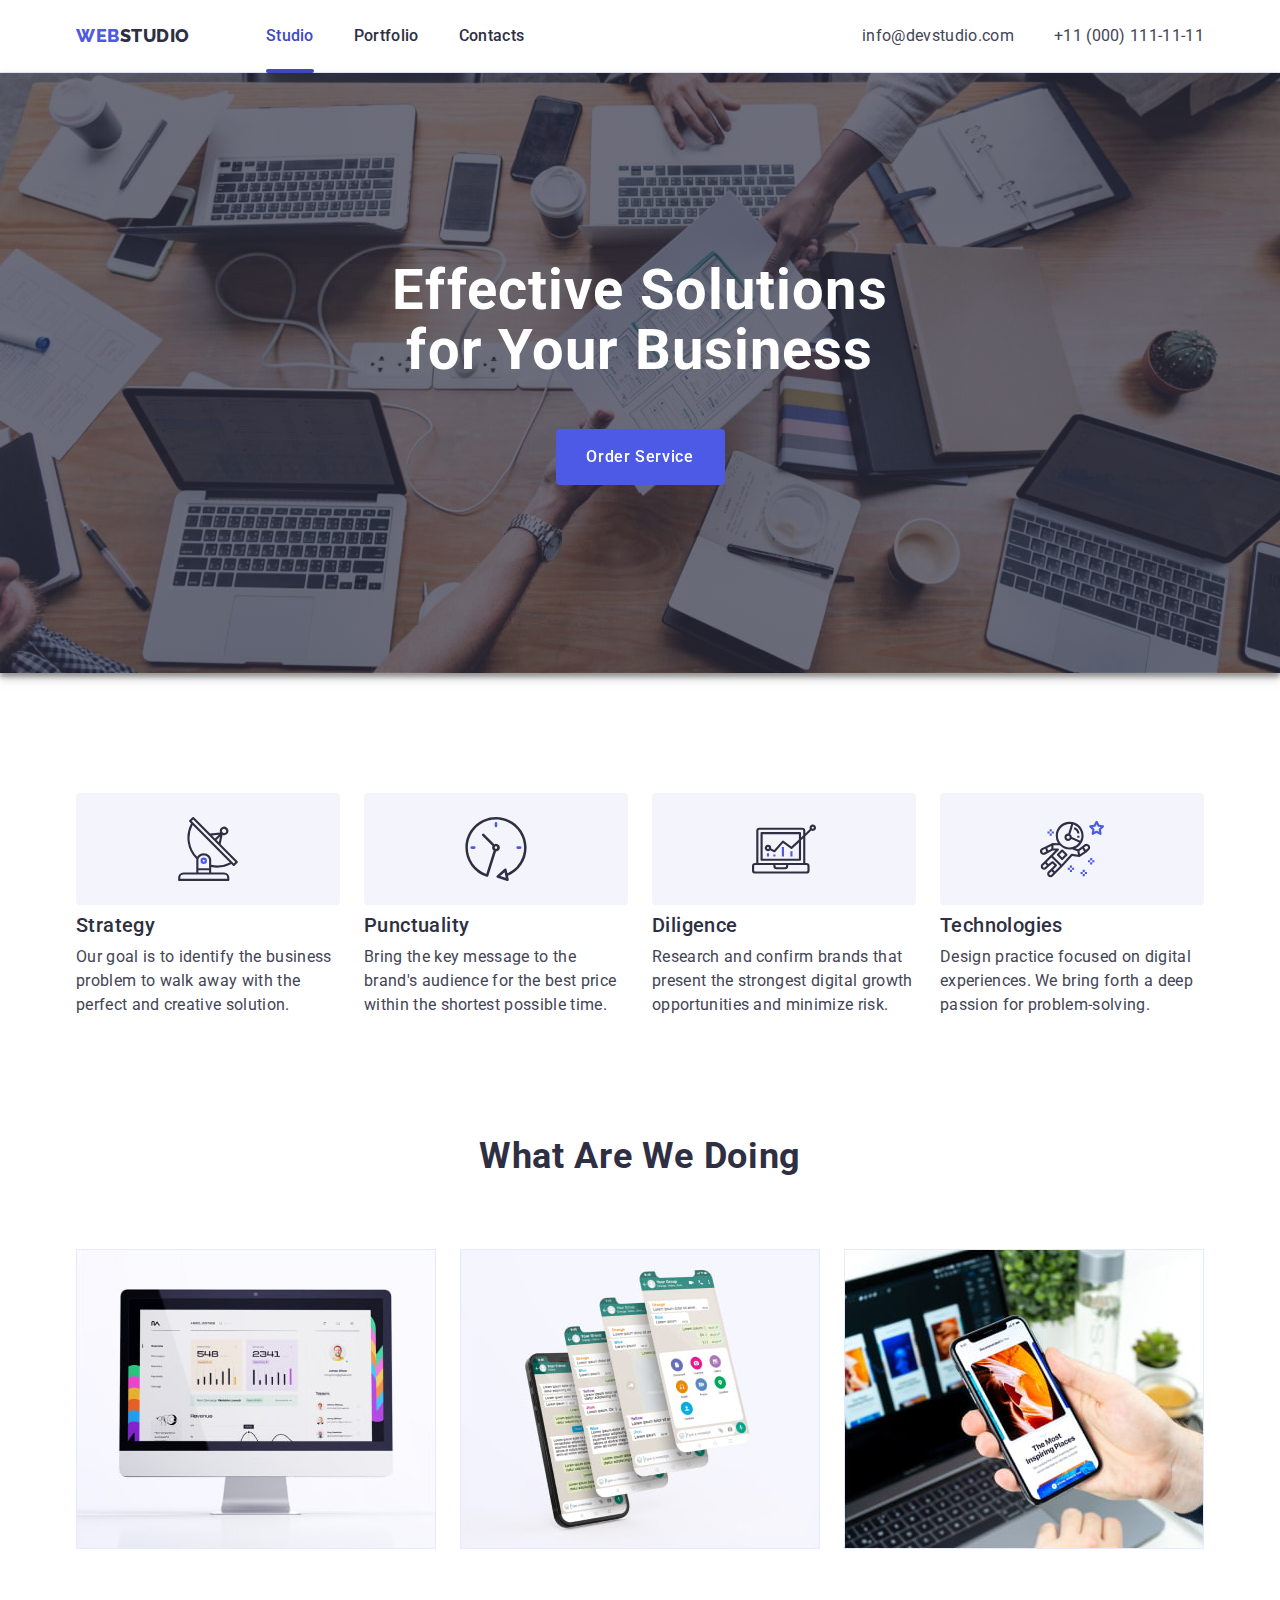
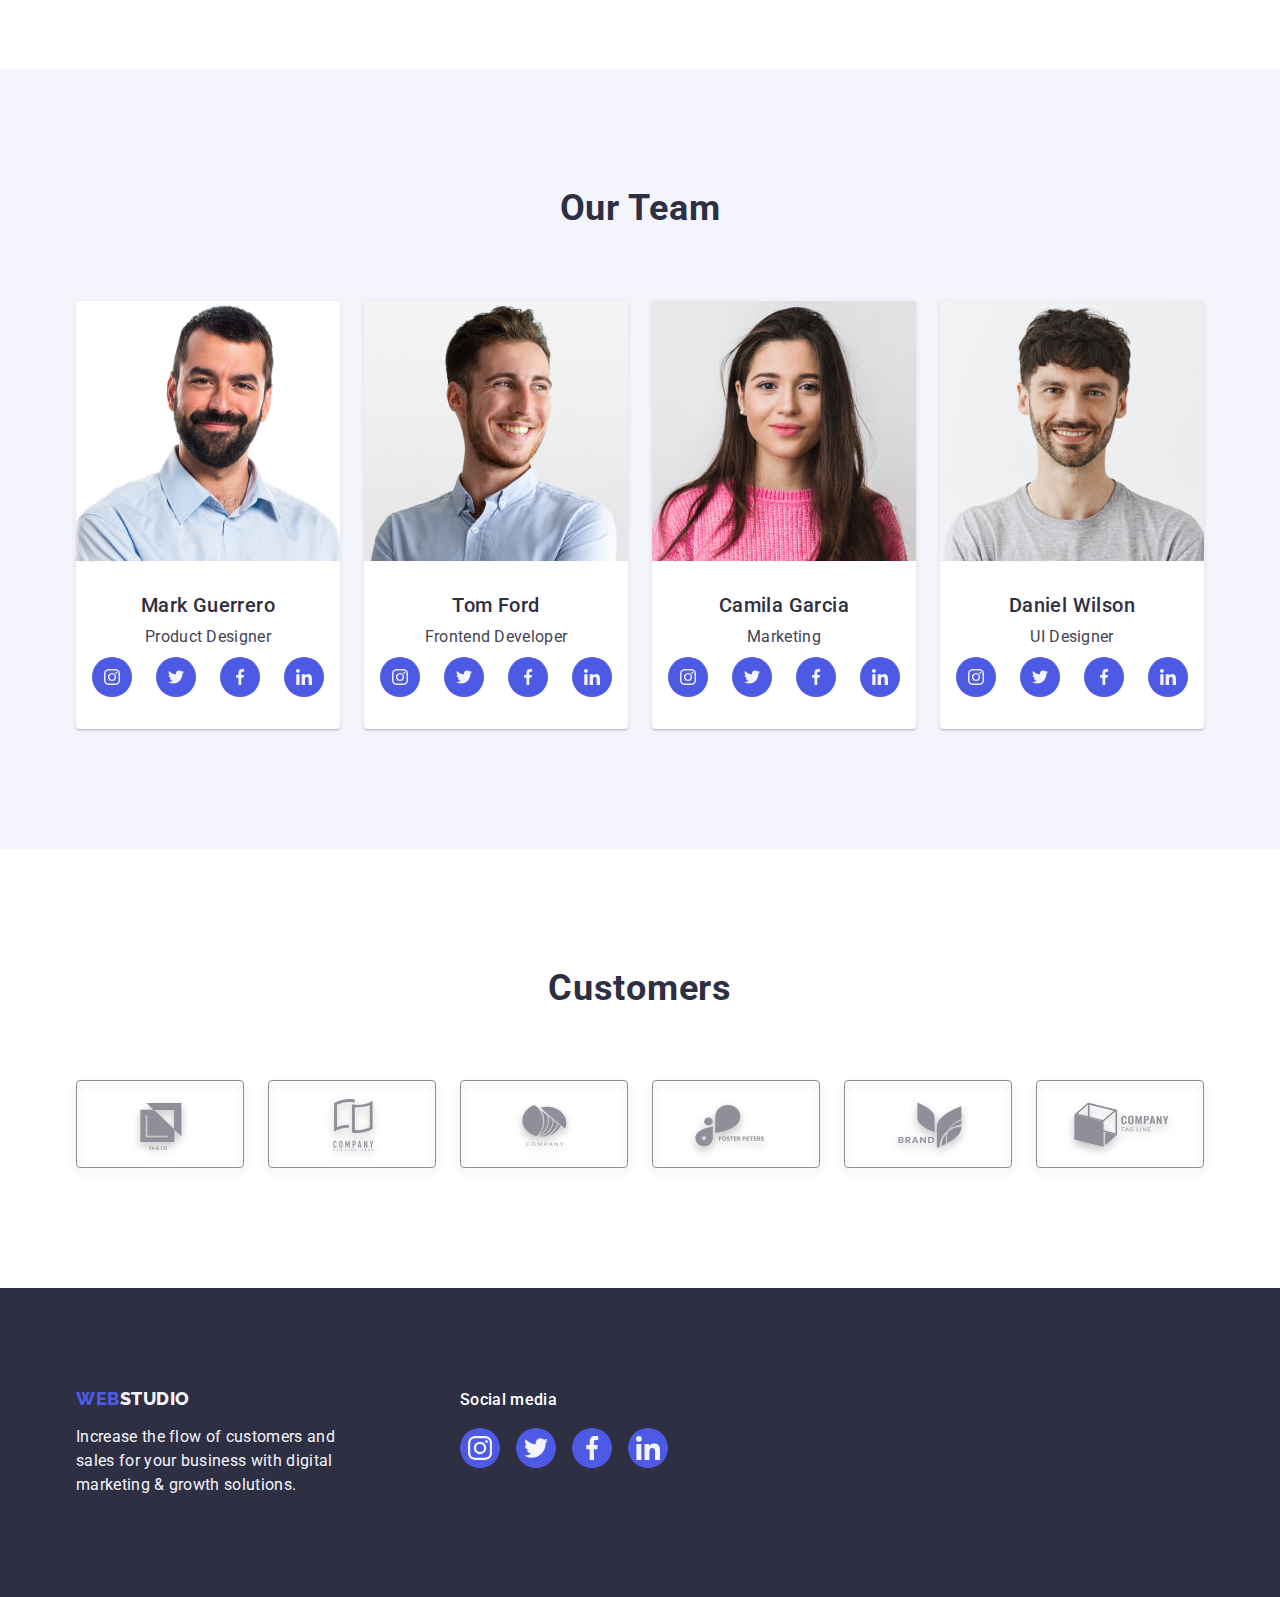
==== commit f3306df6: "fix" ====
--- a/index.html
+++ b/index.html
@@ -606,7 +606,7 @@
     </div>
 
     <!-- JS  -->
-
+    <!-- hello -->
     <script src="./js/modal.js"></script>
   </body>
 </html>
--- a/css/styles.css
+++ b/css/styles.css
@@ -155,6 +155,7 @@
 
 .active {
   position: relative;
+  color: var(--pressed-state-color);
 }
 
 .active::after {
@@ -408,7 +409,7 @@
   border-radius: 4px;
   color: var(--help-text-color);
 
-  transition: background-color 250ms cubic-bezier(0.4, 0, 0.2, 1),
+  transition: border-color 250ms cubic-bezier(0.4, 0, 0.2, 1),
     color 250ms cubic-bezier(0.4, 0, 0.2, 1);
 }
 
@@ -416,11 +417,12 @@
   width: calc((100% - 120px) / 6);
   height: 88px;
   filter: drop-shadow(0px 4px 4px rgba(0, 0, 0, 0.25));
+  transition: border-color 250ms cubic-bezier(0.4, 0, 0.2, 1),
+      color 250ms cubic-bezier(0.4, 0, 0.2, 1);
 }
 .cust-icon {
   fill: currentColor;
-  transition: fill 250ms cubic-bezier(0.4, 0, 0.2, 1), border-color 250ms cubic-bezier(0.4, 0, 0.2, 1),
-    color 250ms cubic-bezier(0.4, 0, 0.2, 1);
+  
 }
 
 .cust-link:hover,
@@ -588,7 +590,7 @@
 
   overflow: hidden;
 }
-.overlay {
+.overlay-text {
   position: absolute;
   top: 0;
   left: 0;
@@ -597,14 +599,14 @@
   height: 100%;
   padding: 40px 32px;
   background-color: var(--primary-brand-color);
+  letter-spacing: 0.02em;
+    color: var(--light-bg-color);
+
   transition: transform 250ms cubic-bezier(0.4, 0, 0.2, 1);
 }
-.overlay-text {
-  letter-spacing: 0.02em;
-  color: var(--light-bg-color);
-}
-
-.portfolio-item:hover .overlay {
+
+.portfolio-link:hover .overlay-text,
+.portfolio-link:focus .overlay-text {
   transform: translateY(0);
 }
 
@@ -621,13 +623,14 @@
   visibility: visible;
   opacity: 1;
   pointer-events: initial;
+  transition: opacity 250ms cubic-bezier(0.4, 0, 0.2, 1), visibility 250ms cubic-bezier(0.4, 0, 0.2, 1);
 }
 
 .modal-window {
   position: absolute;
   top: calc(50%);
   left: calc(50%);
-  transform: translate(-50%,-50%) scale(1);
+  transform: translate(-50%, -50%) scale(1);
   width: 408px;
   min-height: 576px;
 
@@ -636,8 +639,9 @@
     0px 2px 1px rgba(0, 0, 0, 0.2);
   border-radius: 4px;
 
-  transition: transform 250ms cubic-bezier(0.4, 0, 0.2, 1),opacity 250ms cubic-bezier(0.4, 0, 0.2, 1),
-    visibility 250ms cubic-bezier(0.4, 0, 0.2, 1);
+  
+  transition: transform 250ms cubic-bezier(0.4, 0, 0.2, 1);
+
 }
 
 .button-close {
@@ -656,7 +660,7 @@
   justify-content: center;
   align-items: center;
 
-  cursor: pointer
+  cursor: pointer;
 
   transition: background-color 250ms cubic-bezier(0.4, 0, 0.2, 1), border 250ms cubic-bezier(0.4, 0, 0.2, 1);
 }
